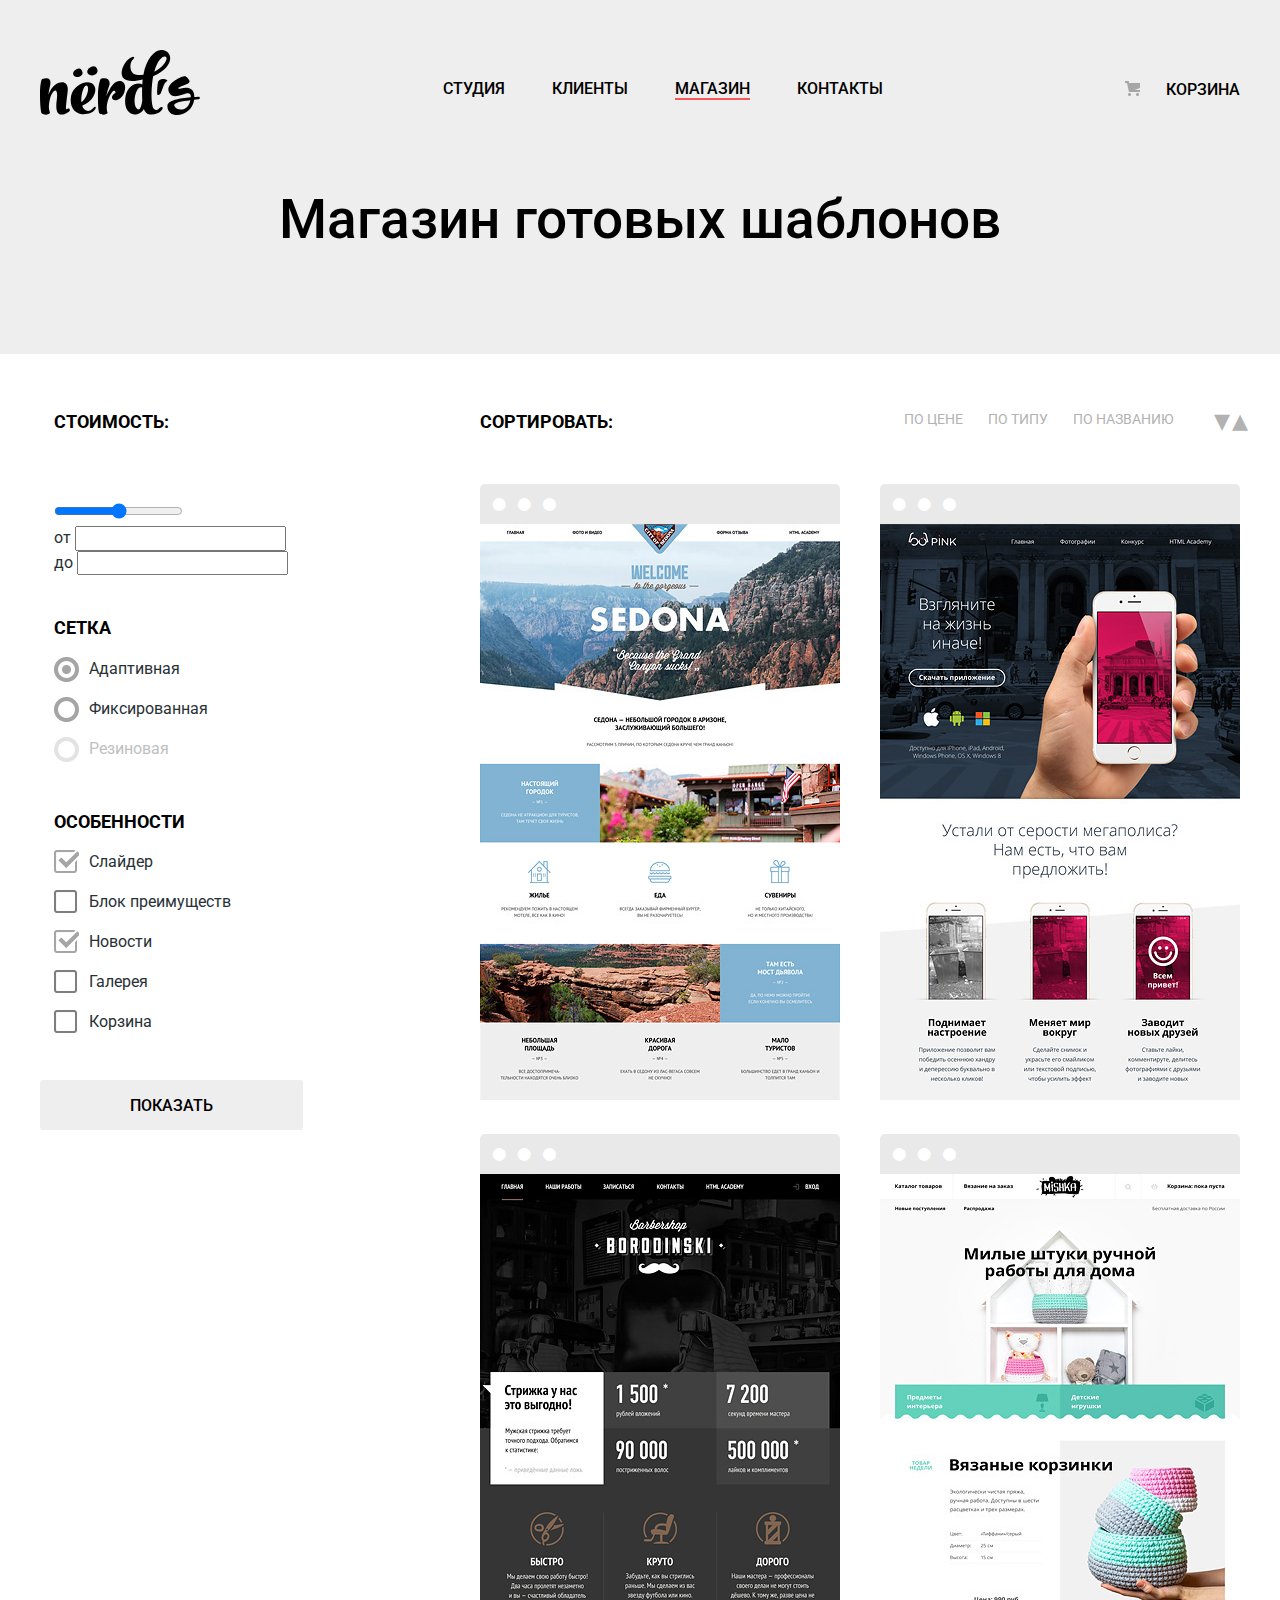
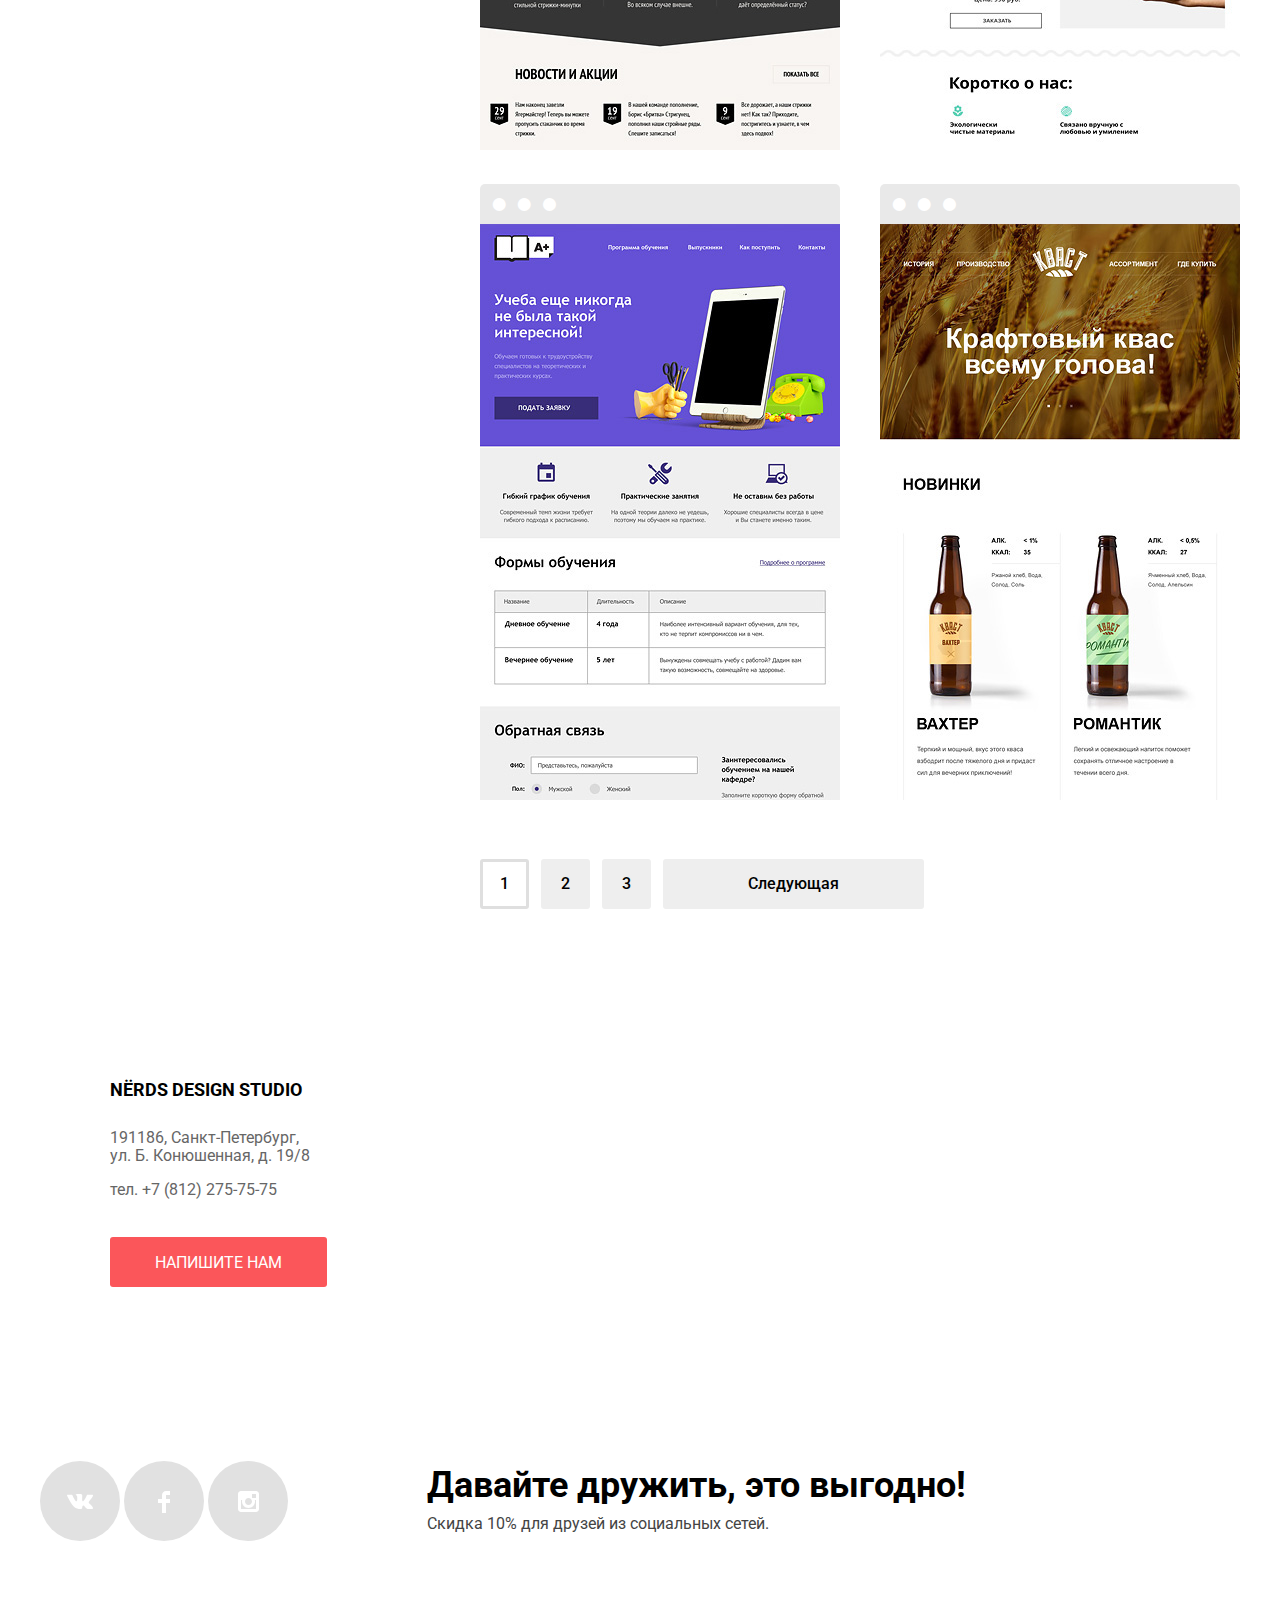
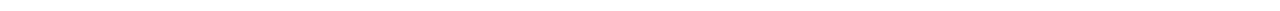
==== catalog.html @ e2d4fcf7 "Правки по заданию" ====
<!DOCTYPE html>
<html lang="ru">
<head>
	<meta charset="utf-8">
	<title>Наш магазин</title>
	<link href="https://fonts.googleapis.com/css?family=Roboto:400,500,700&amp;subset=cyrillic" rel="stylesheet">
	<link href="css/normalize.css" rel="stylesheet">
	<link href="css/style.css" rel="stylesheet">
</head>
<body class="inner">
	<header class="hdr-main">
		<div class="layout-positioner">
			<a class="hdr-logo" href="index.html">
				<img src="img/nerds-logo.svg" width="160" height="65" alt="Логотип студии Нёрдс">
			</a>
			<nav>
				<ul class="main-menu">
					<li><a href="#">Студия</a></li>
					<li><a href="#">Клиенты</a></li>
					<li class="main-menu-current"><a href="catalog.html">Магазин</a></li>
					<li><a href="#">Контакты</a></li>
				</ul>
			</nav>
			<a class="basket" href="#">Корзина</a>
		</div>
		<h1>Магазин готовых шаблонов</h1>
	</header>
	<main>
		<div class="layout-positioner">
			<div class="flex-container">
				<section class="filters">
					<h2 class="visually-hidden">Фильтр товаров</h2>
					<form class="filter" action="https://echo.htmlacademy.ru" method="post">
						<fieldset class="filter-slider">
							<legend>Стоимость:</legend>
							<div class="slider-range">
								<input type="range" min="0" max="15000" step="100" value="7500">
							</div>
							<div class="pull-left">
                            	<span class="input-slider"> от</span>
                            	<input class="slider-min" name="catalog-min" type="text" value="">
							</div>
							<div class="pull-right">
                            	<span class="input-slider"> до</span>
                            	<input class="slider-max" name="catalog-max" type="text" value="">
							</div>
						</fieldset>
						<fieldset class="filter-grid">
							<legend>Сетка</legend>
							<ul class="filter-option">
								<li>
									<input class="visually-hidden filter-radio" type="radio" name="grid" id="adaptive" value="adaptive" checked>
									<label for="adaptive">Адаптивная</label>
								</li>
								<li>
									<input class="visually-hidden filter-radio" type="radio" name="grid" id="fixed" value="fixed">
									<label for="fixed">Фиксированная</label>
								</li>
								<li>
									<input class="visually-hidden filter-radio" type="radio" name="grid" id="rubber" value="rubber" disabled>
									<label for="rubber">Резиновая</label>
								</li>
							</ul>
						</fieldset>
						<fieldset class="filter-feature">
							<legend>Особенности</legend>
							<ul class="filter-option">
								<li>
									<input class="visually-hidden filter-checkbox" type="checkbox" name="slider" id="slider" checked>
									<label for="slider">Слайдер</label>
								</li>
								<li>
									<input class="visually-hidden filter-checkbox" type="checkbox" name="advantages" id="advantages">
									<label for="advantages">Блок преимуществ</label>
								</li>
								<li>
									<input class="visually-hidden filter-checkbox" type="checkbox" name="news" id="news" checked>
									<label for="news">Новости</label>
								</li>
								<li>
									<input class="visually-hidden filter-checkbox" type="checkbox" name="gallery" id="gallery">
									<label for="gallery">Галерея</label>
								</li>
								<li>
									<input class="visually-hidden filter-checkbox" type="checkbox" name="basket" id="basket">
									<label for="basket">Корзина</label>
								</li>
							</ul>
						</fieldset>
						<button type="submit" class="filter-button button">Показать</button>
					</form>
				</section>
				<section class="catalog">
					<h2 class="visually-hidden">Готовые макеты</h2>
					<div class="sort">
						<p>Сортировать:</p>
						<ul>
							<li><a href="#">По цене</a></li>
							<li><a href="#">По типу</a></li>
							<li><a href="#">По названию</a></li>
							<li><a href="#">&#9662;</a></li>
							<li><a href="#">&#9652;</a></li>
						</ul>
					</div>
					<ul class="catalog-list">
						<li class="catalog-item">
							<span>&#9679; &#9679; &#9679;</span>
							<img src="img/img-sedona.jpg" width="360" height="575" alt="Миниатюра макета Седона">
							<div class="catalog-item-hidden">
								<a href="#"><h3>Sedona</h3></a>
								<p>Информационный сайт для туристов</p>
								<a class="button" href="#">9 900 руб.</a>
							</div>
						</li>
						<li class="catalog-item">
							<span>&#9679; &#9679; &#9679;</span>
							<img src="img/img-pink.jpg" width="360" height="575" alt="Миниатюра макета Pink APP">
							<div class="catalog-item-hidden">
								<a href="#"><h3>Pink APP</h3></a>
								<p>Продуктовый лендинг приложения для iOS и Android</p>
								<a class="button" href="#">9 900 руб.</a>
							</div>
						</li>
						<li class="catalog-item">
							<span>&#9679; &#9679; &#9679;</span>
							<img src="img/img-barbershop.jpg" width="360" height="575" alt="Миниатюра макета Барбершоп Бородинский">
							<div class="catalog-item-hidden">
								<a href="#"><h3>Барбершоп "Бородинский"</h3></a>
								<p>Сайт компании оказывающей услуги стилистов</p>
								<a class="button" href="#">9 900 руб.</a>
							</div>
						</li>
						<li class="catalog-item">
							<span>&#9679; &#9679; &#9679;</span>
							<img src="img/img-mishka.jpg" width="360" height="575" alt="Миниатюра макета Мишка">
							<div class="catalog-item-hidden">
								<a href="#"><h3>Mishka</h3></a>
								<p>Интернет магазин товаров для дома ручной работы</p>
								<a class="button" href="#">9 900 руб.</a>
							</div>
						</li>
						<li class="catalog-item">
							<span>&#9679; &#9679; &#9679;</span>
							<img src="img/img-aplus.jpg" width="360" height="575" alt="Миниатюра макета A Плюс">
							<div class="catalog-item-hidden">
								<a href="#"><h3>А +</h3></a>
								<p>Сайт интерактивных обучающих курсов</p>
								<a class="button" href="#">9 900 руб.</a>
							</div>
						</li>
						<li class="catalog-item">
							<span>&#9679; &#9679; &#9679;</span>
							<img src="img/img-kvast.jpg" width="360" height="575" alt="Миниатюра макета Кваст">
							<div class="catalog-item-hidden">
								<a href="#"><h3>Кваст</h3></a>
								<p>Сайт компании производящей напитки</p>
								<a class="button" href="#">9 900 руб.</a>
							</div>
						</li>
					</ul>
					<ul class="pagination-list">
						<li class="pagination-item pagination-item-current"><a>1</a></li>
						<li class="pagination-item"><a href="#">2</a></li>
						<li class="pagination-item"><a href="#">3</a></li>
						<li class="pagination-item"><a href="#">Следующая</a></li>
					</ul>
				</section>
			</div>
		</div>
		<section class="contacts">
			<h2 class="visually-hidden">Наши контактные данные</h2>
			<iframe src="https://yandex.ru/map-widget/v1/-/CBFunCEKpA" width="600" height="420" frameborder="0" allowfullscreen="true"></iframe>
			<div class="wrapper-contacts">
				<div class="windows-contacts">
					<h4>NЁRDS DESIGN STUDIO</h4>
					<p>191186, Санкт-Петербург,<br> 
					ул. Б. Конюшенная, д. 19/8
					</p>
					<p>тел. +7 (812) 275-75-75</p>
					<a class="button btn-large" href="#open-modal" title="Написать письмо">Напишите нам</a>
				</div>
			</div>
		</section>
		<section class="modal" id="open-modal">
			<div class="modal-message">
			<h2>Напишите нам</h2>
			<form class="message" action="https://echo.htmlacademy.ru" method="post">
				<p>
					<label for="name-field">Ваше имя:</label>
					<input type="text" name="name" id="name-field" placeholder="Имя Фамилия" onfocus="placeholder='';" onblur="placeholder='Имя Фамилия';">
				</p>
				<p>
					<label for="email-field">Ваш e-mail:</label>
					<input type="email" name="email" id="email-field" placeholder="email@example.com" onfocus="placeholder='';" onblur="placeholder='email@example.com';">
				</p>
				<p>
					<label for="message-field">Текст письма:</label>
					<textarea name="message" id="message-field" placeholder="В свободной форме" onfocus="placeholder='';" onblur="placeholder='В свободной форме';"></textarea>
				</p>
				<button type="submit" class="modal-button button">Отправить</button>
				<a href="#close" class="modal-close">&#10006;</a>
			</form>
			</div>
		</section>
	</main>
	<footer class="ftr-main">
		<div class="layout-positioner">
			<ul class="social-menu">
				<li>
					<a href="#" title="Мы В Контакте" target="_blank"><img src="img/vk-icon.svg" alt="В Контакте"></a>
				</li>
				<li>
					<a href="#" title="Мы в Фейсбуке" target="_blank"><img src="img/fb-icon.svg" alt="Фейсбук"></a>
				</li>
				<li>
					<a href="#" title="Мы в Инстаграм" target="_blank"><img src="img/insta-icon.svg" alt="Инстаграм"></a>
				</li>
			</ul>
			<div class="promo">
				<p><strong>Давайте дружить, это выгодно!</strong><br>
				Скидка 10% для друзей из социальных сетей.</p>
			</div>
		</div>
	</footer>
</body>
</html>
---- css/style.css ----
body {
    margin: 0;
    padding: 0;
    font: 400 16px/24px "Roboto", "Arial", sans-serif;
    color: #283136;
    background-color: #fff;
  }

  a {
    text-decoration: none;
  }

  ul {
    list-style: none;
    margin: 0;
    padding: 0;
  }

  img {
    max-width: 100%;
    height: auto;
  }

  .button {
    display: inline-block;
    font: inherit;
    text-align: center;
    color: #ffffff;
    font-weight: 400;
    font-size: 16px;
    line-height: 18px;
    vertical-align: middle;
    text-transform: uppercase;
    background-color: #fb565a;
    border: none;
    border-radius: 3px;
  }

  .button:hover,
  .button:focus {
    background-color: #e74246;
  }

  .button:active {
    color: rgba(255, 255, 255, 0.5);
    background-color: #d7373b;
    box-shadow: inset 0 3px #c13135;
  }

  .visually-hidden:not(:focus):not(:active),
  input[type="checkbox"].visually-hidden,
  input[type="radio"].visually-hidden {
    position: absolute;
    width: 1px;
    height: 1px;
    margin: -1px;
    border: 0;
    padding: 0;
    white-space: nowrap;
    clip-path: inset(100%);
    clip: rect(0 0 0 0);
    overflow: hidden;
  }

  .layout-positioner {
    width: 1200px;
    margin: 0 auto;
    padding: 0 20px;
  }

  header,
  .slider {
    background-color: #eee;
  }

  .hdr-main {
    padding-top: 50px;
  }

  .inner .hdr-main {
    padding-bottom: 70px;
  }

  .hdr-main .layout-positioner {
    display: flex;
    justify-content: space-between;
    align-items: center;
  }
  
  .hdr-main h1 {
    font-weight: 500;
    font-size: 55px;
    line-height: 55px;
    color: #000;
    text-align: center;
    margin-top: 70px;
  }

  .hdr-logo img:hover {
    opacity: 0.8;
  }

  .hdr-logo img:active {
    opacity: 0.3;
  }

  nav a,
  nav+a {
    display: block;
    margin-top: 7px;
    font-weight: 500;
    line-height: 18px;
    text-transform: uppercase;
    color: #000;
  }

  nav a:hover,
  nav a:focus,
  nav+a:hover,
  nav+a:focus {
    color: #fb565a;
  }

  nav a:active,
  nav+a:active {
    color: #ababab;
  }

  .main-menu {
    display: flex;
    justify-content: space-between;
    flex-wrap: wrap;
    width: 440px;
  }

  .main-menu-current {
    border-bottom: 2px solid #fb565a;
  }

  .basket {
    position: relative;
    width: 115px;
    text-align: right;
  }

  .basket::before {
    content: "";
    position: absolute;
    width: 15px;
    height: 15px;
    left: 0;
    background: url("../img/cart-icon.png") no-repeat;
  }

  .feature-slide {
    outline: 1px solid red; /* Временно */
  }

  .wrapper-slide {
    width: 520px;
    padding-top: 73px;
    padding-bottom: 82px;
  }

  .wrapper-slide p {
    margin-top: 29px;
    margin-bottom: 39px;
  }

  .wrapper-slide p:first-child {
    margin: 0;
    font-weight: 500;
    font-size: 55px;
    line-height: 55px;
  }

  .slide-first {
    background: url("../img/slide1.png") no-repeat right 30px bottom;
  }

  .slide-second {
    background: url("../img/slide2.png") no-repeat right bottom;
  }

  .slide-third {
    background: url("../img/slide3.png") no-repeat right bottom;
  }

  .btn-slide {
    padding: 17px 55px 15px 55px;
  }

  .advant-list {
    display: flex;
    padding-top: 80px;
    padding-bottom: 80px;
    border-bottom: 2px solid #eee;
  }

  .advant-item {
    width: 300px;
    margin-right: 100px;
    padding-top: 145px;
  }

  .advant-item:last-child {
    margin-right: 0;
  }
  
  .advant-item:first-child {
    background: url("../img/illustration-1.png") no-repeat;
    background-size: 100% 145px;
  }

  .advant-item:nth-child(2) {
    background: url("../img/illustration-2.png") no-repeat;
    background-size: 100% 145px;
  }

  .advant-item:last-child {
    background: url("../img/illustration-3.png") no-repeat;
    background-size: 100% 145px;
  }

  .advant-item h3 {
    margin-bottom: 13px;
    font-weight: 700;
    font-size: 24px;
    line-height: 30px;
    text-transform: uppercase;
  }

  .advant-item p {
    margin-top: 0;
    margin-bottom: 32px;
  }

  .advant-item .button {
    padding: 17px 40px 15px 40px;
  }

  .btn-green {
    background-color: #00ca74;
  }

  .btn-green:hover,
  .btn-green:focus {
    background-color: #00bc6c;
  }

  .btn-green:active {
    background-color: #00aa62;
    box-shadow: inset 0 3px #009958;
  }

  .btn-yellow {
    background-color: #efc84a;
  }

  .btn-yellow:hover,
  .btn-yellow:focus {
    background-color: #eab534;
  }

  .btn-yellow:active {
    background-color: #e5a722;
    box-shadow: inset 0 3px #ce961f;
  }

  .studio {
    padding-top: 40px;
    padding-bottom: 45px;
  }

  .studio .layout-positioner {
    display: flex;
    justify-content: space-between;
  }

  .wrapper-studio li {
    margin-bottom: 25px;
  }

  .wrapper-studio li::before {
    content: "― ";
    color: #fb565a;
    font-size: 27px;
  }

  .wrapper-studio:first-child {
    width: 660px;
  }

  .wrapper-studio:last-child {
    width: 360px;
    padding-top: 245px;
    background: url("../img/nerds-illustration.jpg") no-repeat;
  }

  .wrapper-studio p:first-child {
    font-weight: 700;
    font-size: 45px;
    line-height: 45px;
    margin-top: 35px;
    margin-bottom: 30px;
  }

  .wrapper-studio p:nth-child(2) {
    margin-bottom: 30px;
  }

  .wrapper-studio p:last-of-type {
    margin-bottom: 25px;
  }

  .studio-table caption {
    margin-bottom: 50px;
  }

  .studio-table caption,
  .wrapper-studio p:last-of-type {
    font-weight: 700;
    text-transform: uppercase;
  }

  .studio-table td {
    padding: 5px 20px 15px 0;
    text-align: left;
    line-height: 1.2;
  }

  .studio-table strong {
    font-weight: 700;
    font-size: 45px;
    line-height: 10.06px;
  }

  .studio-table sup {
    font-weight: 700;
    font-size: 30px;
    vertical-align: middle;
  }

  .partners-list {
    display: flex;
    justify-content: space-around;
    border-top: 2px solid #eee;
    padding-top: 45px;
    padding-bottom: 37px;
    border-bottom: 2px solid #eee;
  }

  .partner-item:first-child {
    margin-top: 17px;
  }

  .partner-item:nth-child(3) img{
    margin-top: 17px;
  }

  .partner-item:last-child {
    margin-top: 7px;
  }

  .contacts {
    padding-top: 80px;
  }

  .inner .contacts {
    padding-top: 60px;
  }

  .contacts iframe {
    width: 100%;
  }

  .wrapper-contacts {
    position: relative;
    width: 1160px;
    margin: 0 auto;
  }

  .windows-contacts {
    position: absolute;
    width: 320px;
    height: 310px;
    top: -370px;
    left: 0;
    padding: 25px 50px;
    box-sizing: border-box;
    background-color: #fff;
  }

  .windows-contacts h4 {
    color: #000;
    font-weight: 700;
    font-size: 18px;
    line-height: 30px;
  }

  .windows-contacts p {
    color: #666;
    font-size: 16px;
    line-height: 18px;
  }

  .windows-contacts p:nth-of-type(2) {
    margin-bottom: 38px;
  }

  .windows-contacts .button {
    padding: 17px 45px 15px 45px;
  } 

  .flex-container {
    display: flex;
    justify-content: space-between;
    padding-top: 53px;
  }

  .filters {
    min-width: 260px;
  }

  .filters fieldset {
    border: none;
    margin-bottom: 28px;
  }

  .filters ul {
    line-height: 40px;
  }

  .filters legend {
    color: #000;
    font-weight: 700;
    font-size: 18px;
    line-height: 30px;
    text-transform: uppercase;
  }

  .filter-slider legend {
    margin-bottom: 60px;
  }

  .filter-option li {
    padding-left: 35px;
  }

  .filter-option label {
    position: relative;
    display: block;
    cursor: pointer;
  }

  .filter-radio+label::before {
    content: "";
    position: absolute;
    width: 25px;
    height: 25px;
    left: -35px;
    top: 8px;
    background: url("../img/radio-off.png") no-repeat;
    opacity: 0.5;
  }

  .filter-radio:checked+label::before {
    content: "";
    position: absolute;
    width: 25px;
    height: 25px;
    left: -35px;
    top: 8px;
    background: url("../img/radio-on.png") no-repeat;
    opacity: 0.5;
  }

  .filter-checkbox+label::before {
    content: "";
    position: absolute;
    width: 25px;
    height: 25px;
    left: -35px;
    top: 8px;
    background: url("../img/checkbox-off.png") no-repeat;
    opacity: 0.5;
  }

  .filter-checkbox:checked+label::before {
    content: "";
    position: absolute;
    width: 25px;
    height: 25px;
    left: -35px;
    top: 8px;
    background: url("../img/checkbox-on.png") no-repeat;
    opacity: 0.5;
  }

  .filters input:hover+label::before,
  .filters input:focus+label::before {
    opacity: 1;
  }

  .filters input:disabled+label {
    color: #bec1c2;
  }

  .filters input:disabled+label::before {
    opacity: 0.15;
  }

  .filter-button {
    padding: 17px 90px 15px 90px;
    font-weight: 500;
    color: #000;
    background-color: #eee;
  }

  .filter-button:hover,
  .filter-button:focus {
    background-color: #dfdfdf;
    outline: none;
  }

  .filter-button:active {
    color: #959595;
    background-color: #d5d5d5;
    box-shadow: inset 0 3px #bfbfbf;
    outline: none;
  }

  .sort p {
    display: inline;
    color: #000;
    font-weight: 700;
    font-size: 18px;
    line-height: 30px;
    text-transform: uppercase;
  }

  .sort ul {
    float: right;
  }

  .sort li {
    display: inline-block;
    margin-left: 21px;
  }

  .sort li:last-of-type a,
  .sort li:nth-last-of-type(2) a {
    font-size: 32px;
    vertical-align: middle;
  }

  .sort li:last-of-type a {
    position: relative;
    right: -8px;
  }

  .sort li:last-of-type {
    margin-left: -10px;
  }

  .sort li:nth-last-of-type(2) {
    margin-left: 36px;
  }

  .sort a {
    color: #b2b2b2;
    font-size: 14px;
    line-height: 18px;
    text-transform: uppercase;
  }

  .sort a:hover,
  .sort a:focus {
    color: #666;
  }

  .sort a:active {
    color: #000;
  }

  .catalog {
    width: 760px;
  }

  .catalog-list {
    display: flex;
    flex-wrap: wrap;
    justify-content: space-between;
    margin-top: 47px;
  }

  .catalog-item {
    position: relative;
    width: 360px;
    height: 615px;
    margin-bottom: 35px;
    padding-top: 40px;
    box-sizing: border-box;
    background-color: #e9e9e9;
    border-top-left-radius: 5px;
    border-top-right-radius: 5px;
  }

  .catalog-item:hover {
    background-color: #4d4d4d;
  }

  .catalog-item:hover>.catalog-item-hidden {
    display: block;
  }

  .catalog-item span {
    position: absolute;
    top: 7px;
    left: 10px;
    color: #fff;
    font-size: 30px;
  }

  .catalog-item-hidden {
    position: absolute;
    display: none;
    width: 360px;
    padding-top: 10px;
    padding-bottom: 50px;
    bottom: 0;
    left: 0;
    background-color: #eee;
    text-align: center;
  }

  .catalog-item-hidden h3 {
    color: #000;
    font-size: 18px;
    line-height: 30px;
    text-transform: uppercase;
  }

  .catalog-item-hidden p {
    margin-bottom: 40px;
    color: #666;
    font-size: 16px;
    line-height: 18px;
  }

  .catalog-item-hidden .button {
    padding: 15px 60px;
  }

  .pagination-item {
    display: inline-block;
    vertical-align: top;
    margin-top: 25px;
  }

  .pagination-item a { 
    display: block;
    padding: 10px 17px;
    margin-right: 8px;
    box-sizing: border-box;
    font-weight: 500;
    color: #000;
    text-align: center;
    background-color: #eee;
    border: 3px solid transparent;
    border-radius: 3px;
  }
  
  .pagination-item:last-child a {
    padding: 10px 82px;
  }

  .pagination-item a:hover,
  .pagination-item a:focus {
    background-color: #dfdfdf;
  }
  
  .pagination-item a:active {
    color: #959595;
    background-color: #d5d5d5;
    border-top-color: #bfbfbf;
  }

  .pagination-item-current a {
    color: #000000;
    background-color: #fff;
    border: 3px solid #dfdfdf;
  }
  
  .pagination-item-current a:hover,
  .pagination-item-current a:focus,
  .pagination-item-current a:active {
    color: #000000;
    background-color: #ffffff;
  }

  .ftr-main {
    padding-top: 50px;
    padding-bottom: 55px;
  }

  .ftr-main .layout-positioner {
    display: flex;
    align-items: center;
  }

  .social-menu {
    width: 260px;
    margin-right: 127px;
  }

  .social-menu li {
    display: inline-block;
  }

  .social-menu a {
    display: inline-block;
    background-color: #e1e1e1;
    width: 80px;
    height: 80px;
    border-radius: 50%;
    text-align: center;
    line-height: 80px;
  }

  .social-menu img {
    vertical-align: middle;
  } 

  .social-menu a:hover,
  .social-menu a:focus {
    background-color: #e74246;
  }

  .social-menu a:active {
    background-color: #d7373b;
    box-shadow: inset 0 3px #c13135;
  }

  .social-menu a:active img {
    opacity: 0.5;
  }

  .promo {
    padding-top: 7px;
}

  .promo strong {
    color: #000;
    font-weight: 700;
    font-size: 36px;
  }

  .promo p {
    color: #444;
    line-height: 32px;
  }

  .modal {
    position: fixed;
    top: 0;
    right: 0;
    bottom: 0;
    left: 0;
    background: rgba(255,255,255,0.4);
    display: none;
  }

  .modal:target {
    display: block;
    pointer-events: auto;
  }

  .modal-message {
    position: relative;
    width: 960px;
    height: 590px;
    padding: 67px 100px;
    margin: 50vh auto;
    transform: translateY(-300px);
    box-sizing: border-box;
    background-color: #fff;
    box-shadow: 0 15px 50px -10px #000;
  }

  .modal-message h2 {
    margin-top: 0;
    font-weight: 500;
    font-size: 45px;
    line-height: 45px;
    color: #000;
  }

  .message p {
    display: inline-block;
  }

  .message p:first-child {
    margin-right: 36px;
  }

  .message input {
    width: 360px;
    padding: 11px;
    box-sizing: border-box;
  }

  .message textarea {
    width: 760px;
    height: 110px;
    margin-bottom: 25px;
    padding: 11px;
    box-sizing: border-box;
  }


  .modal input,
  .modal textarea {
    font: inherit;
    background-color: transparent;
    border: 2px solid #d7dcde;
  }

  .modal input:hover,
  .modal textarea:hover {
    border-color: #b4b9bb;
  }

  .modal input:focus,
  .modal textarea:focus {
    outline: none;
    border-color: #000;
  }

  .modal input:invalid,
  .modal textarea:invalid {
    border-color: #e74246;
    color: #e74246;
  }

  .modal label {
    display: block;
    font-weight: 700;
    line-height: 18px;
    margin-bottom: 10px;
  }

  .modal-close {
    position: absolute;
    top: 70px;
    right: 80px;
    cursor: pointer;
    font-size: 30px;
    color: #fecccd; 
    border: none;
    background: none;
    outline: none;
  }

  .modal-close:hover,
  .modal-close:focus {
    color: #fb565a;
  }

  .modal-close:active {
    color: #ffeeee;
  }

  .modal-button {
    padding: 17px 80px 15px 80px;
    cursor: pointer;
    outline: none;
  }
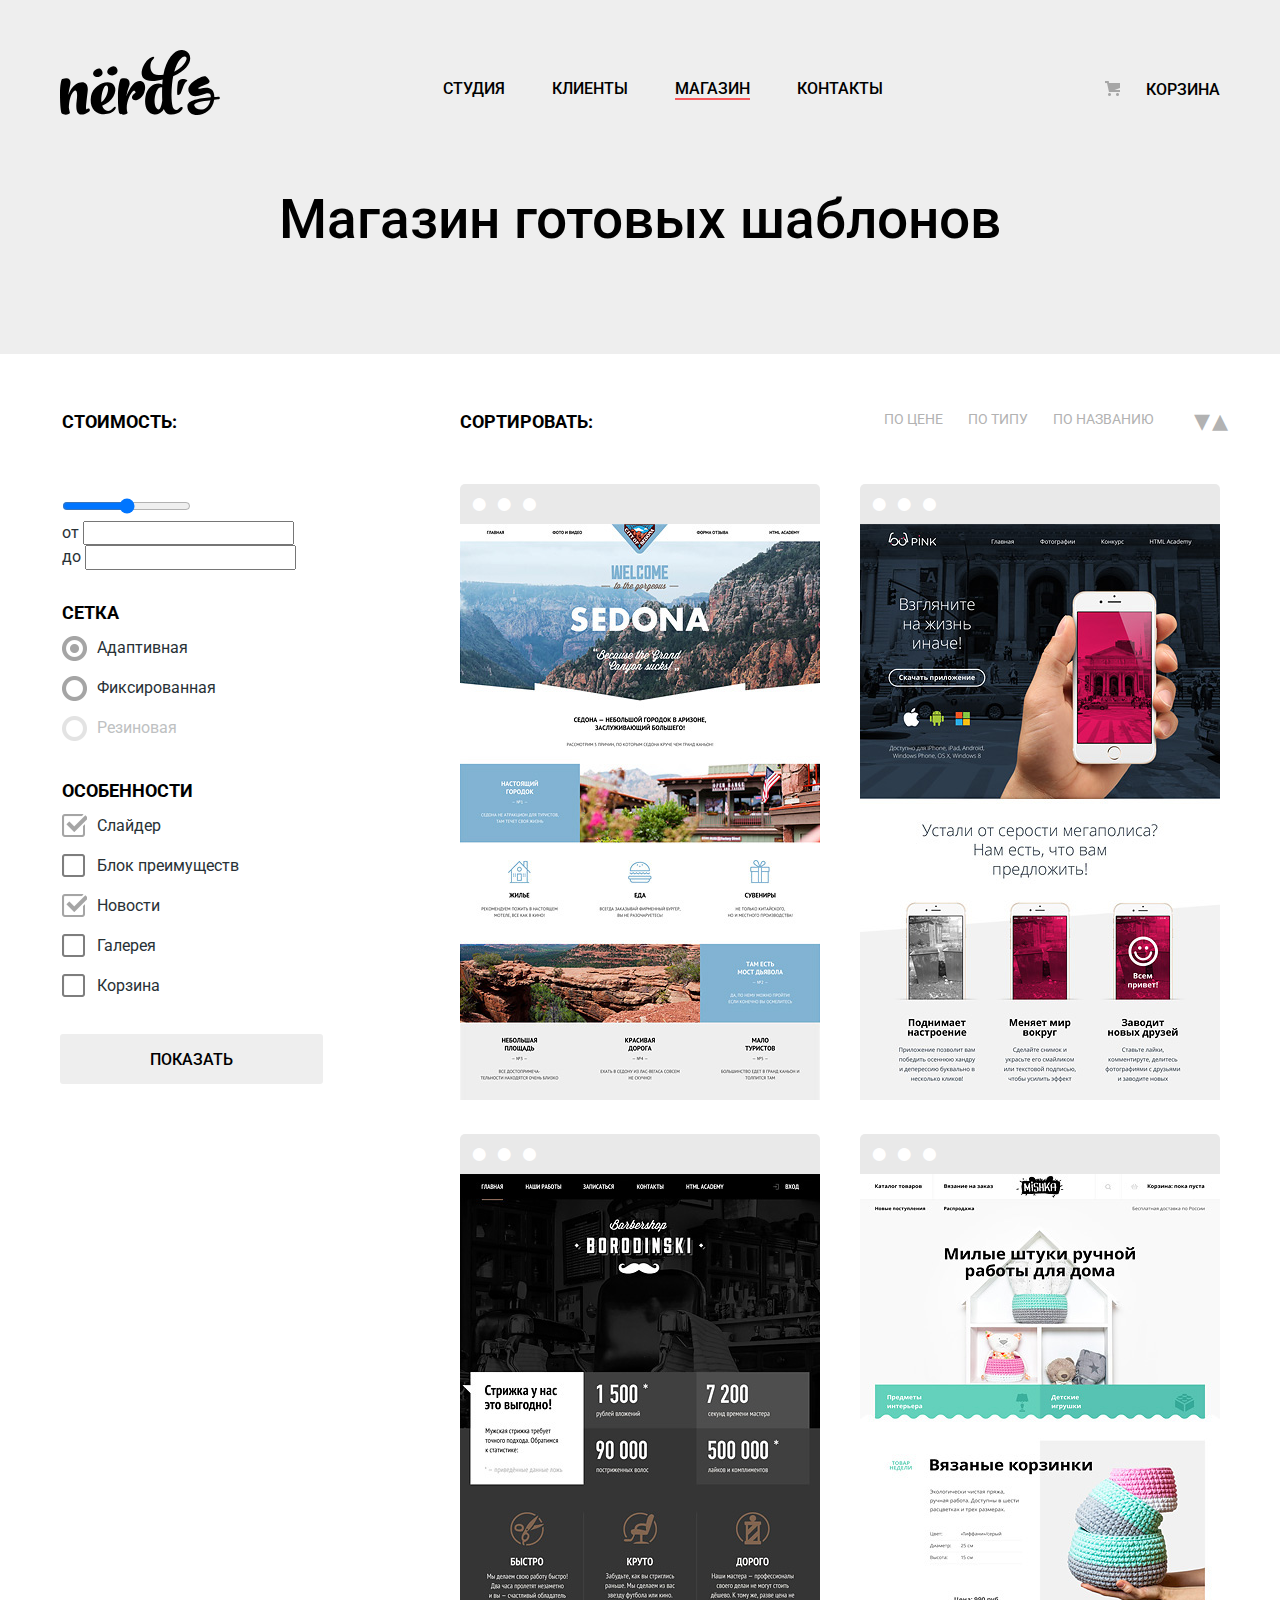
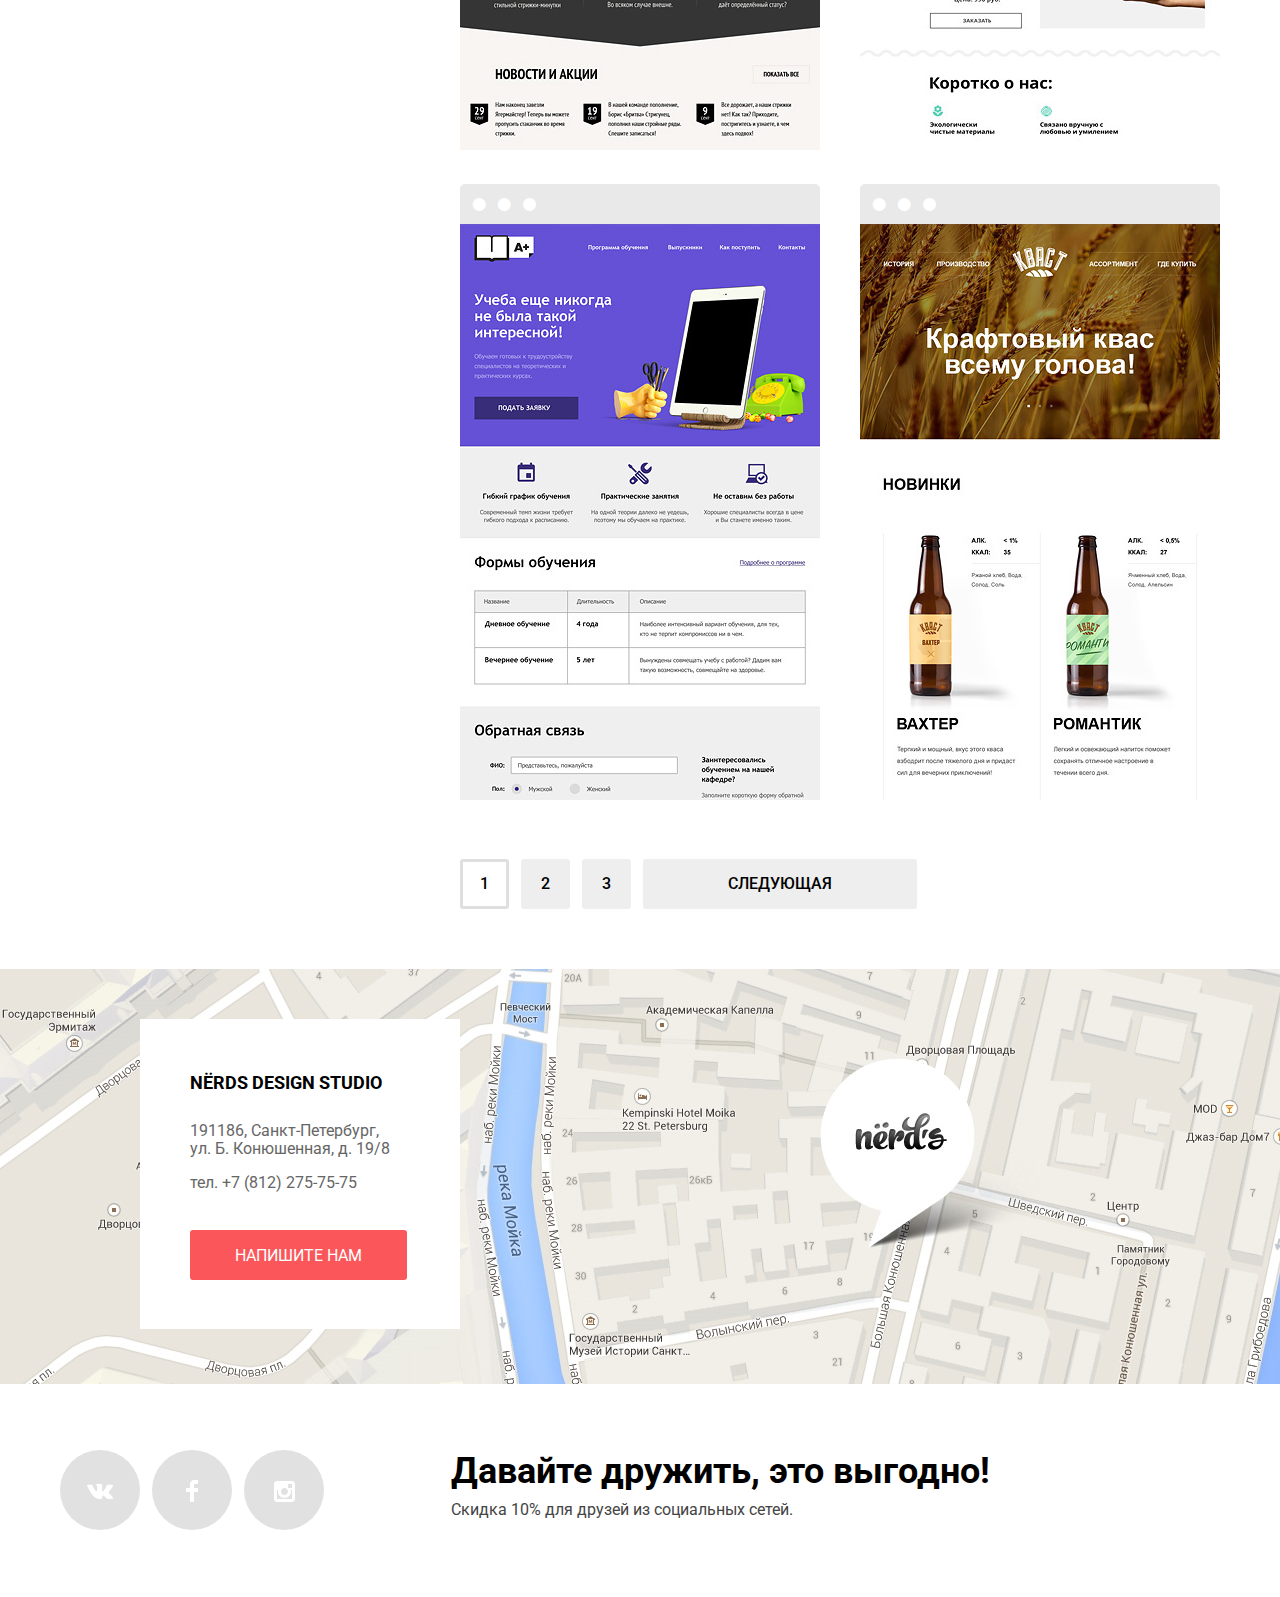
==== commit 8e2d7c71: "Слайдер. Карта." ====
--- a/catalog.html
+++ b/catalog.html
@@ -169,8 +169,8 @@
 		</div>
 		<section class="contacts">
 			<h2 class="visually-hidden">Наши контактные данные</h2>
-			<iframe src="https://yandex.ru/map-widget/v1/-/CBFunCEKpA" width="600" height="420" frameborder="0" allowfullscreen="true"></iframe>
 			<div class="wrapper-contacts">
+				<img src="img/map.jpg" width="100%" alt="Карта с месторасположением студии">
 				<div class="windows-contacts">
 					<h4>NЁRDS DESIGN STUDIO</h4>
 					<p>191186, Санкт-Петербург,<br> 
@@ -180,6 +180,7 @@
 					<a class="button btn-large" href="#open-modal" title="Написать письмо">Напишите нам</a>
 				</div>
 			</div>
+			<iframe src="https://yandex.ru/map-widget/v1/?um=constructor%3A1c86262f30f2a0dd16f19cb515d6ae26f671a3a46655e32dbae77481164a32fb&amp;source=constructor" width="100%" height="420" frameborder="0"></iframe>
 		</section>
 		<section class="modal" id="open-modal">
 			<div class="modal-message">
--- a/css/style.css
+++ b/css/style.css
@@ -63,7 +63,7 @@
   }
 
   .layout-positioner {
-    width: 1200px;
+    width: 1160px;
     margin: 0 auto;
     padding: 0 20px;
   }
@@ -97,7 +97,7 @@
   }
 
   .hdr-logo img:hover {
-    opacity: 0.8;
+    opacity: 0.6;
   }
 
   .hdr-logo img:active {
@@ -152,8 +152,63 @@
     background: url("../img/cart-icon.png") no-repeat;
   }
 
+  .slider .layout-positioner {
+    position: relative;
+    overflow: hidden;
+  }
+
+  .slider input[type="radio"] {
+    display: none;
+  }
+
+  .slider-controls {
+    position: absolute;
+    bottom: 90px;
+    left: 50%;
+    z-index: 1;
+  }
+
+  .slider-controls label {
+    display: inline-block;
+    margin: 0 3px;
+    width: 10px;
+    height: 10px;
+    border: 4px solid white;
+    border-radius: 50%;
+    background-color: #cccccc;
+    box-shadow: 0 0 2px rgba(0, 0, 0, 0.8);
+    cursor: pointer;
+    transition: background-color 0.2s;
+  }
+
+  #btn-1:checked ~ .slider-controls label[for="btn-1"],
+  #btn-2:checked ~ .slider-controls label[for="btn-2"],
+  #btn-3:checked ~ .slider-controls label[for="btn-3"] {
+    background-color: #666666;
+  }
+  
+  
+  #btn-1:checked ~ .slider-inner .features {
+    transform: translate(0);
+  }
+  
+  #btn-2:checked ~ .slider-inner .features {
+    transform: translate(-1200px);
+  }
+  
+  #btn-3:checked ~ .slider-inner .features {
+    transform: translate(-2400px);
+  }
+
+  .features {
+    width: 320%;
+    word-wrap: break-word;
+    transition: transform 0.8s ease;
+  }
+
   .feature-slide {
-    outline: 1px solid red; /* Временно */
+    width: 1190px;
+    float: left;
   }
 
   .wrapper-slide {
@@ -350,6 +405,18 @@
     border-bottom: 2px solid #eee;
   }
 
+  .partner-item {
+    opacity: 0.3;
+  }
+
+  .partner-item:hover {
+    opacity: 1;
+  }
+
+  .partner-item:active {
+    opacity: 0.1;
+  }
+
   .partner-item:first-child {
     margin-top: 17px;
   }
@@ -363,6 +430,7 @@
   }
 
   .contacts {
+    position: relative;
     padding-top: 80px;
   }
 
@@ -371,12 +439,21 @@
   }
 
   .contacts iframe {
+    position: absolute;
+    top: 75px;
+    left: 0;
     width: 100%;
+    z-index: 1;
+  }
+
+  .inner .contacts iframe {
+    top: 60px;
   }
 
   .wrapper-contacts {
     position: relative;
-    width: 1160px;
+    width: 1440px;
+    height: 420px;
     margin: 0 auto;
   }
 
@@ -384,11 +461,12 @@
     position: absolute;
     width: 320px;
     height: 310px;
-    top: -370px;
-    left: 0;
+    top: 50px;
+    left: 140px;
     padding: 25px 50px;
     box-sizing: border-box;
     background-color: #fff;
+    z-index: 2;
   }
 
   .windows-contacts h4 {
@@ -423,6 +501,7 @@
   }
 
   .filters fieldset {
+    padding: 0;
     border: none;
     margin-bottom: 28px;
   }
@@ -673,6 +752,7 @@
   
   .pagination-item:last-child a {
     padding: 10px 82px;
+    text-transform: uppercase;
   }
 
   .pagination-item a:hover,
@@ -710,7 +790,6 @@
   }
 
   .social-menu {
-    width: 260px;
     margin-right: 127px;
   }
 
@@ -720,12 +799,17 @@
 
   .social-menu a {
     display: inline-block;
-    background-color: #e1e1e1;
     width: 80px;
     height: 80px;
+    margin-right: 8px;
     border-radius: 50%;
     text-align: center;
     line-height: 80px;
+    background-color: #e1e1e1;
+  }
+
+  .social-menu li:last-child a {
+    margin-right: 0;
   }
 
   .social-menu img {
@@ -745,10 +829,6 @@
   .social-menu a:active img {
     opacity: 0.5;
   }
-
-  .promo {
-    padding-top: 7px;
-}
 
   .promo strong {
     color: #000;
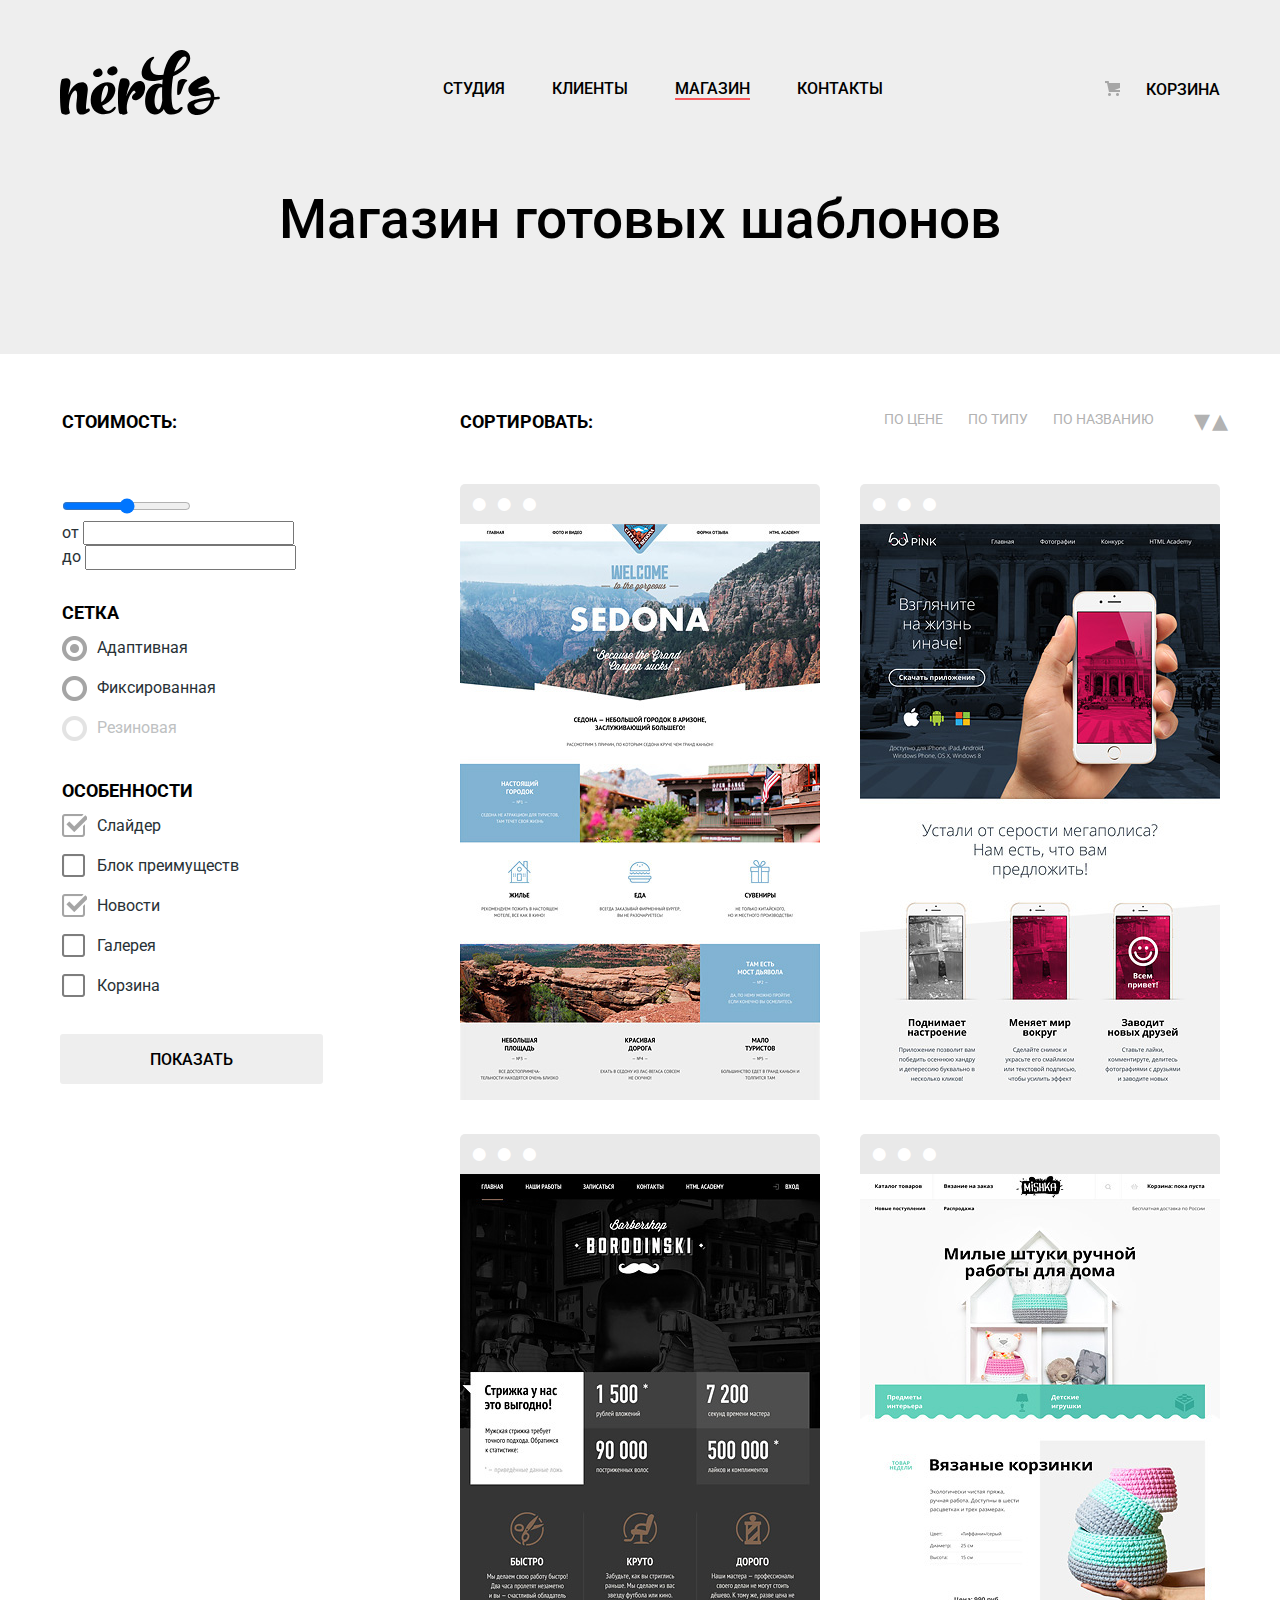
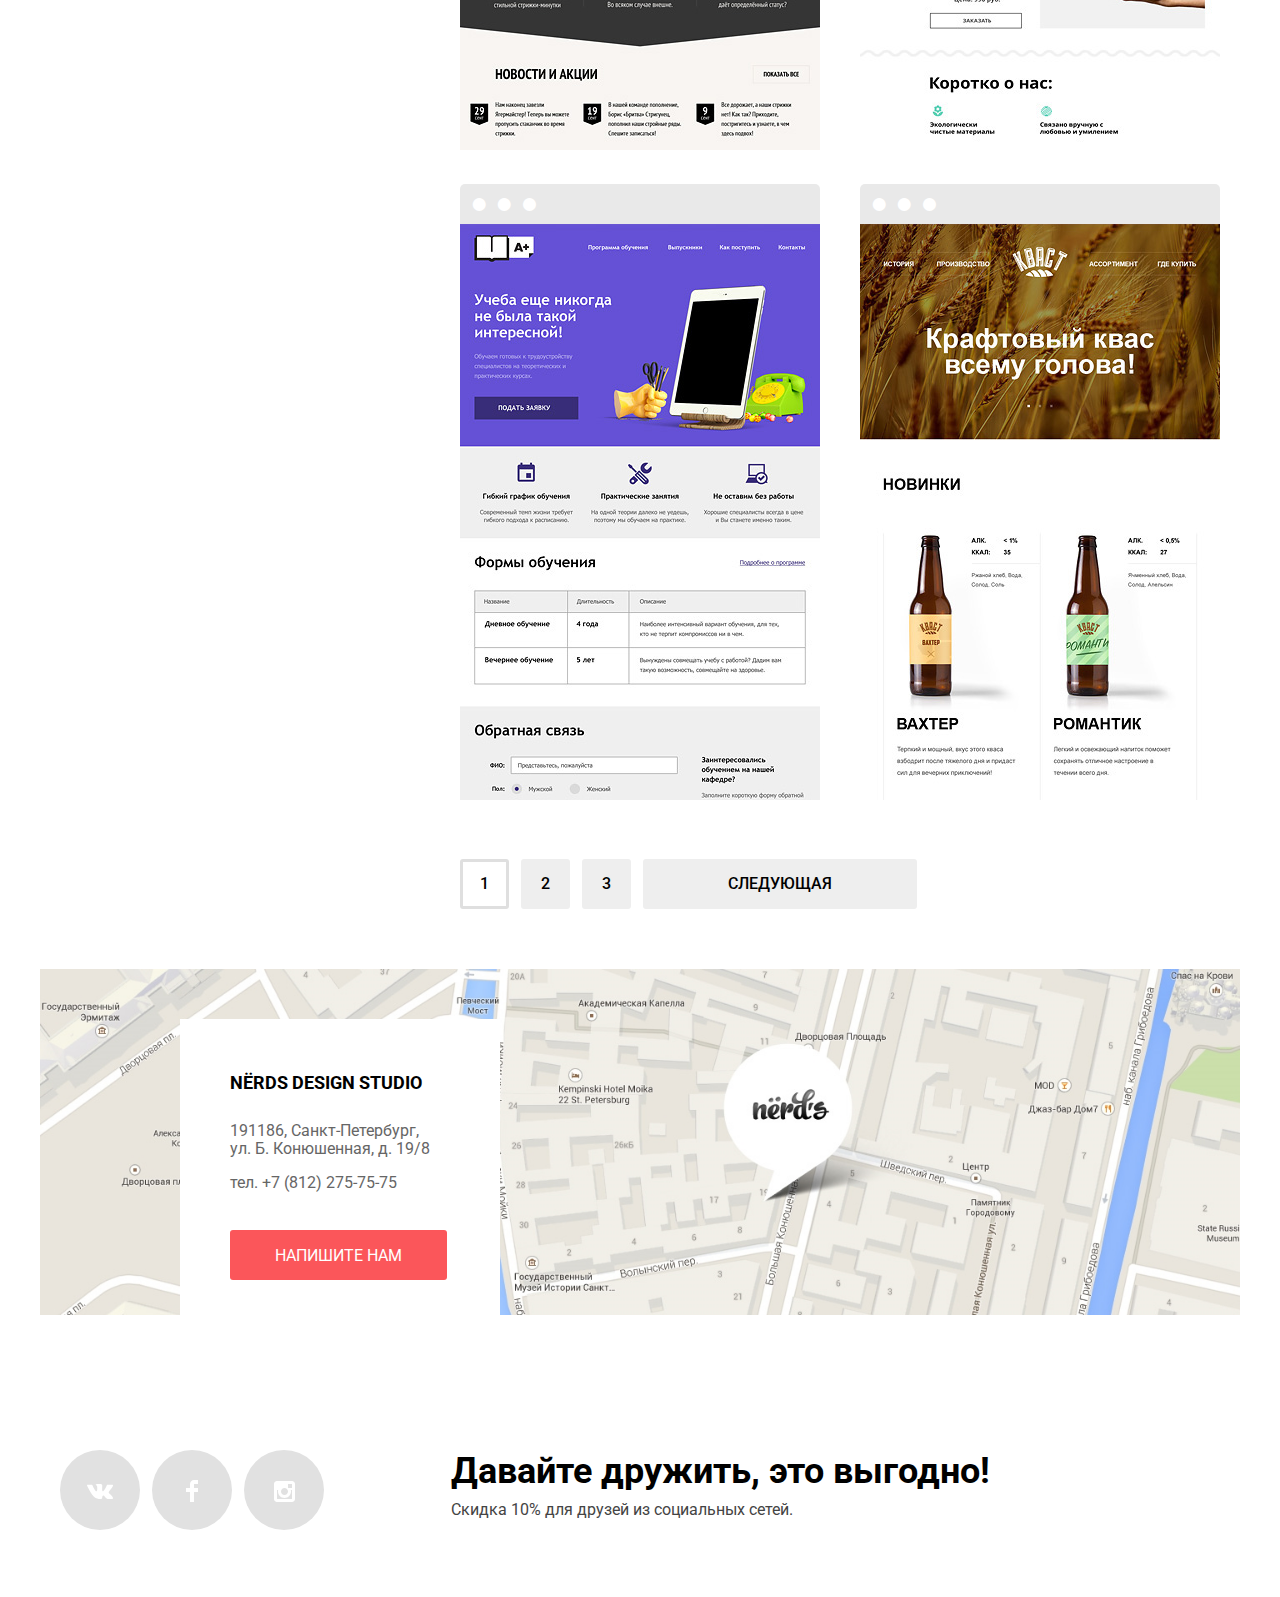
==== commit 16cf2724: "Правка карты." ====
--- a/catalog.html
+++ b/catalog.html
@@ -170,7 +170,7 @@
 		<section class="contacts">
 			<h2 class="visually-hidden">Наши контактные данные</h2>
 			<div class="wrapper-contacts">
-				<img src="img/map.jpg" width="100%" alt="Карта с месторасположением студии">
+				<img src="img/map.jpg" width="1200" height="420" alt="Карта с месторасположением студии">
 				<div class="windows-contacts">
 					<h4>NЁRDS DESIGN STUDIO</h4>
 					<p>191186, Санкт-Петербург,<br> 
@@ -180,7 +180,7 @@
 					<a class="button btn-large" href="#open-modal" title="Написать письмо">Напишите нам</a>
 				</div>
 			</div>
-			<iframe src="https://yandex.ru/map-widget/v1/?um=constructor%3A1c86262f30f2a0dd16f19cb515d6ae26f671a3a46655e32dbae77481164a32fb&amp;source=constructor" width="100%" height="420" frameborder="0"></iframe>
+			<iframe src="https://yandex.ru/map-widget/v1/?um=constructor%3A1c86262f30f2a0dd16f19cb515d6ae26f671a3a46655e32dbae77481164a32fb&amp;source=constructor"></iframe>
 		</section>
 		<section class="modal" id="open-modal">
 			<div class="modal-message">
--- a/css/style.css
+++ b/css/style.css
@@ -443,6 +443,8 @@
     top: 75px;
     left: 0;
     width: 100%;
+    height: 420px;
+    border: none;
     z-index: 1;
   }
 
@@ -452,7 +454,7 @@
 
   .wrapper-contacts {
     position: relative;
-    width: 1440px;
+    width: 1200px;
     height: 420px;
     margin: 0 auto;
   }
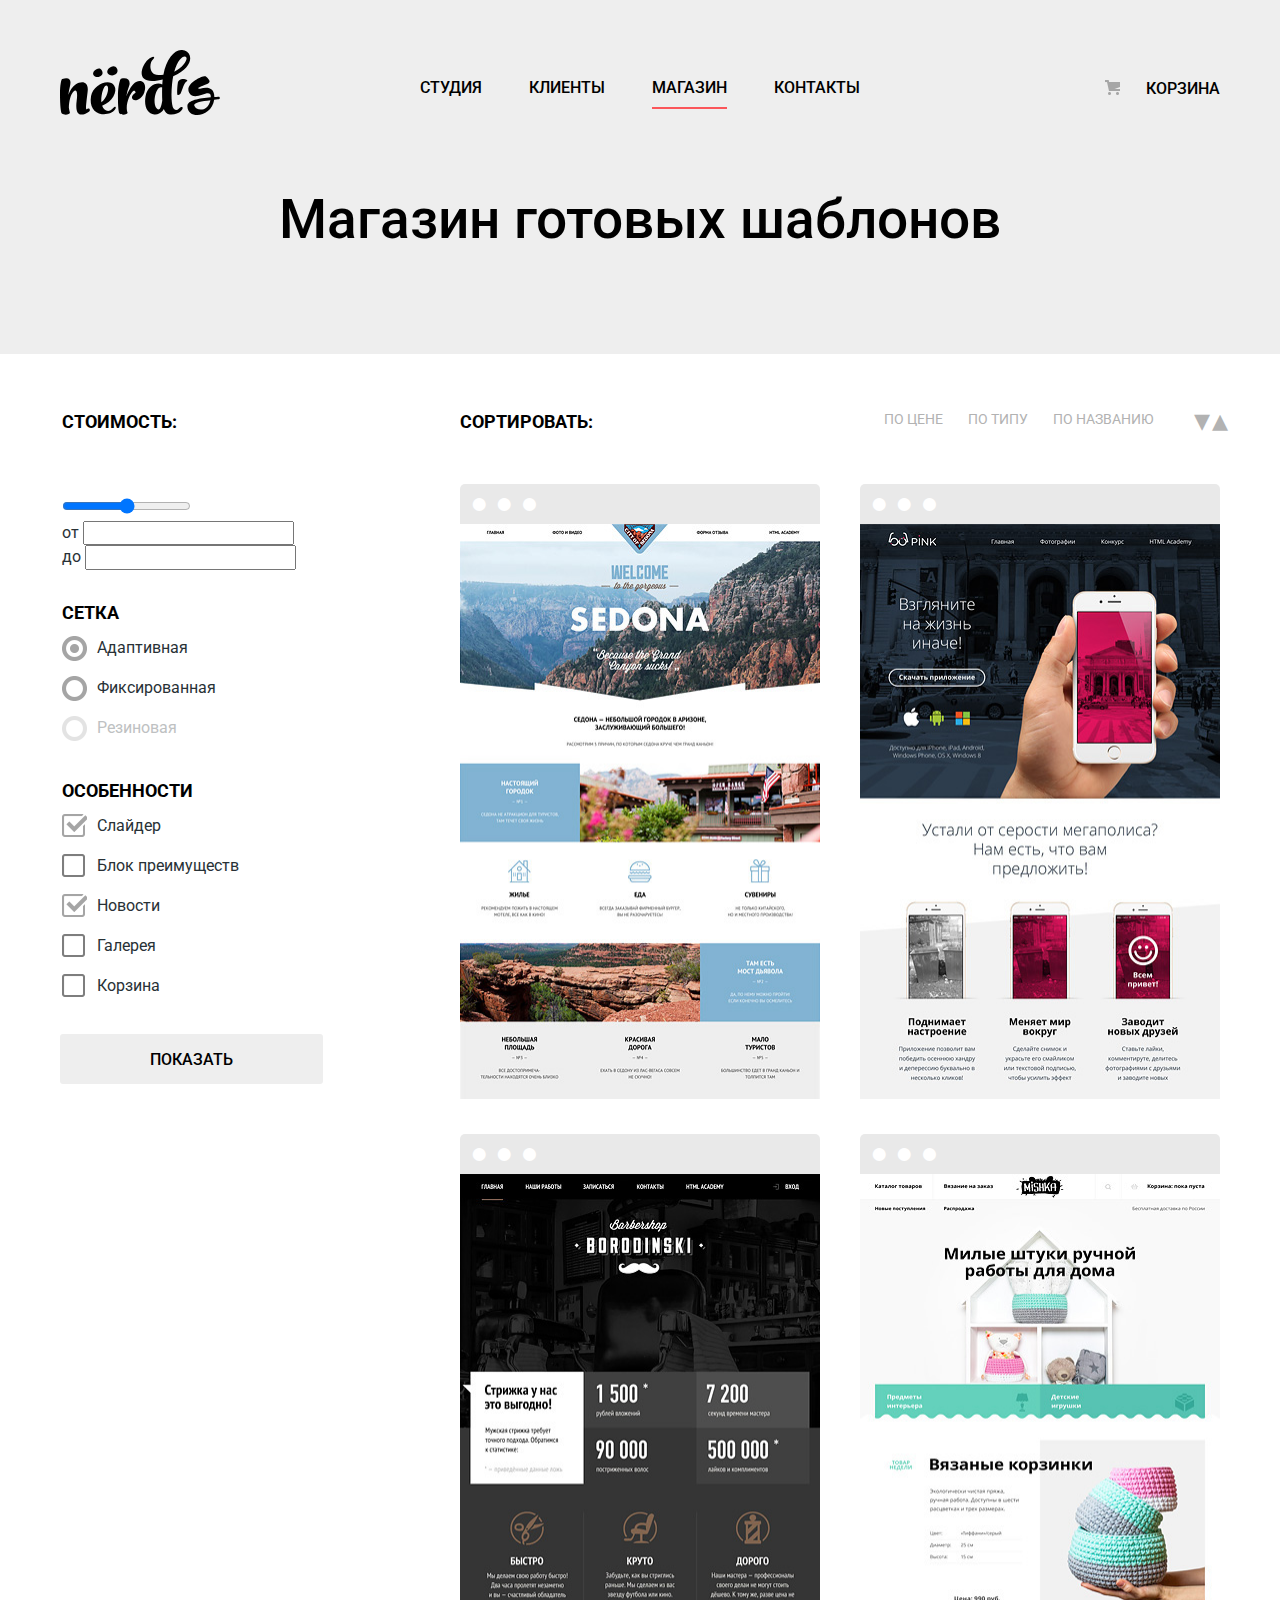
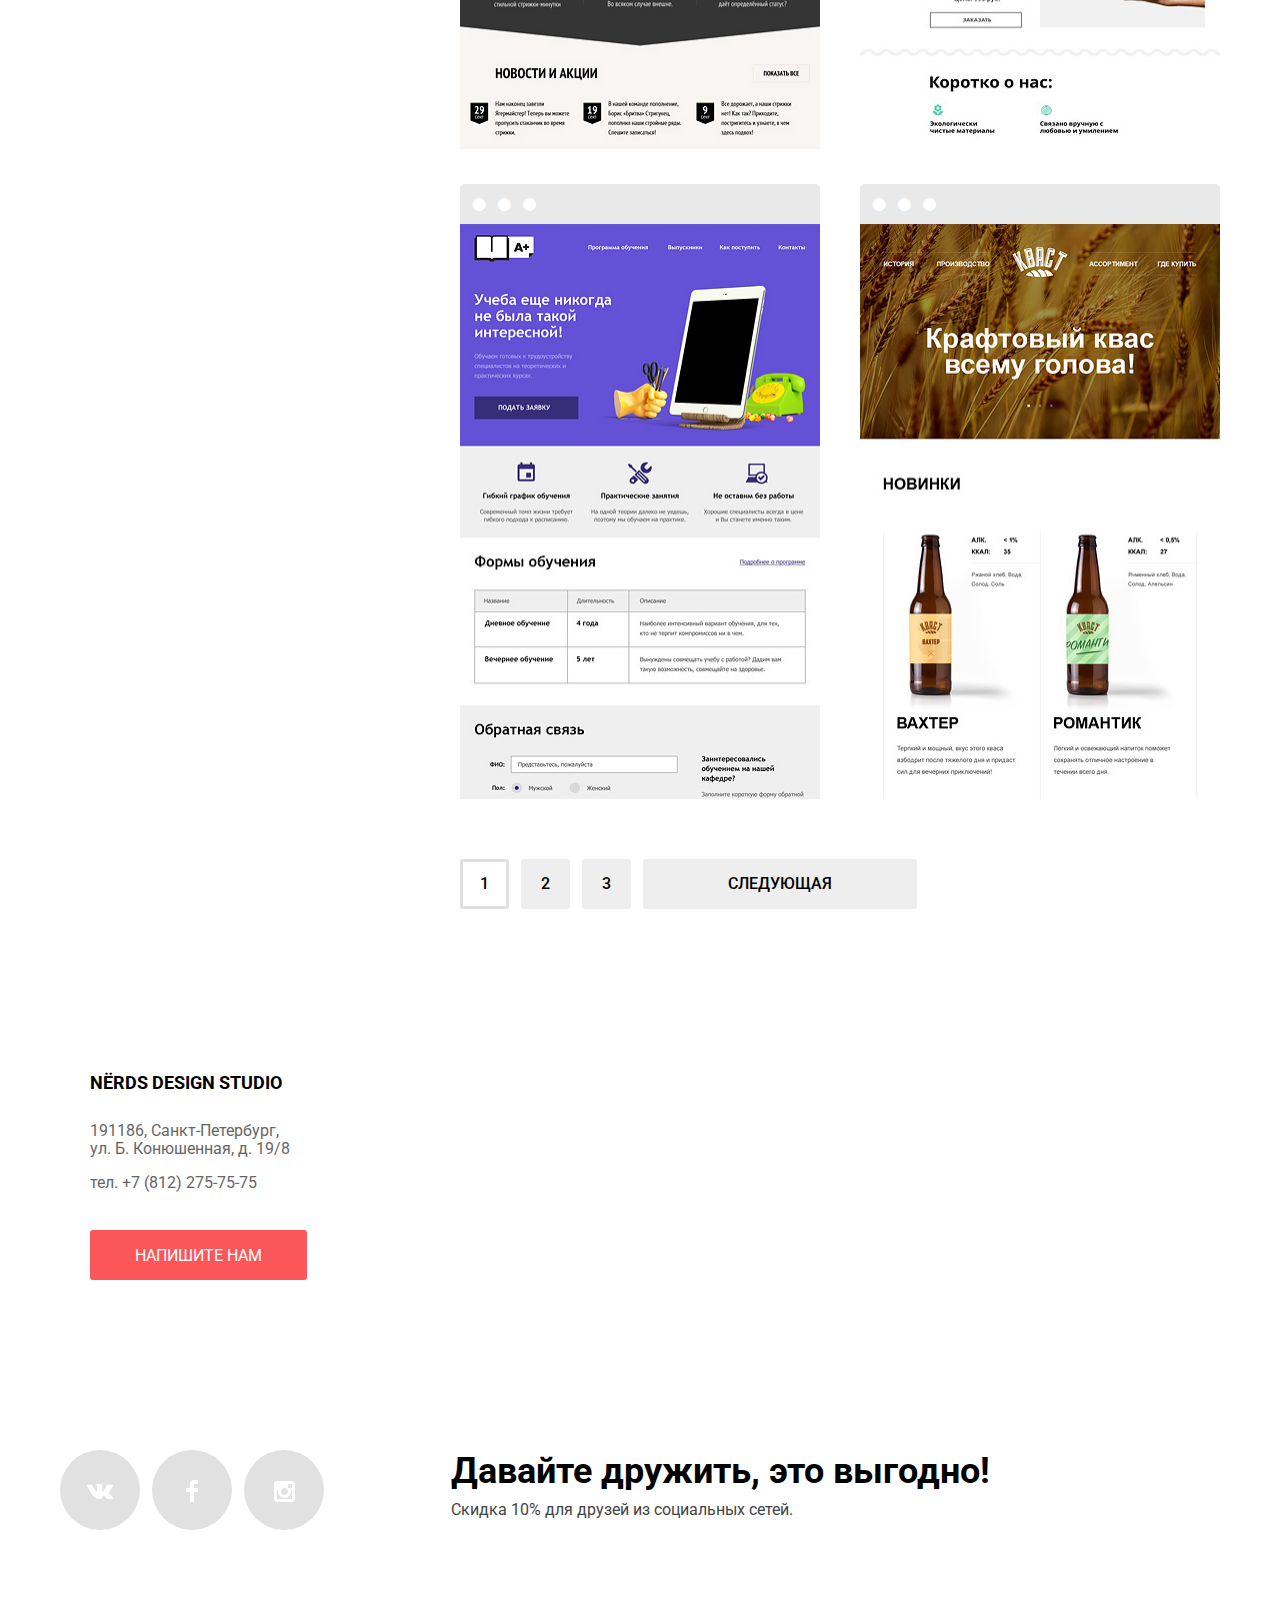
==== commit 27c4611e: "Исправления" ====
--- a/catalog.html
+++ b/catalog.html
@@ -27,7 +27,7 @@
 	</header>
 	<main>
 		<div class="layout-positioner">
-			<div class="flex-container">
+			<div class="catalog-container">
 				<section class="filters">
 					<h2 class="visually-hidden">Фильтр товаров</h2>
 					<form class="filter" action="https://echo.htmlacademy.ru" method="post">
@@ -108,7 +108,7 @@
 							<img src="img/img-sedona.jpg" width="360" height="575" alt="Миниатюра макета Седона">
 							<div class="catalog-item-hidden">
 								<a href="#"><h3>Sedona</h3></a>
-								<p>Информационный сайт для туристов</p>
+								<p>Информационный сайт<br> для туристов</p>
 								<a class="button" href="#">9 900 руб.</a>
 							</div>
 						</li>
@@ -117,7 +117,7 @@
 							<img src="img/img-pink.jpg" width="360" height="575" alt="Миниатюра макета Pink APP">
 							<div class="catalog-item-hidden">
 								<a href="#"><h3>Pink APP</h3></a>
-								<p>Продуктовый лендинг приложения для iOS и Android</p>
+								<p>Продуктовый лендинг<br>приложения для iOS и Android</p>
 								<a class="button" href="#">9 900 руб.</a>
 							</div>
 						</li>
@@ -125,8 +125,8 @@
 							<span>&#9679; &#9679; &#9679;</span>
 							<img src="img/img-barbershop.jpg" width="360" height="575" alt="Миниатюра макета Барбершоп Бородинский">
 							<div class="catalog-item-hidden">
-								<a href="#"><h3>Барбершоп "Бородинский"</h3></a>
-								<p>Сайт компании оказывающей услуги стилистов</p>
+								<a href="#"><h3>Barbershop</h3></a>
+								<p>Салон красоты.<br>Для мужчин, да.</p>
 								<a class="button" href="#">9 900 руб.</a>
 							</div>
 						</li>
@@ -135,7 +135,7 @@
 							<img src="img/img-mishka.jpg" width="360" height="575" alt="Миниатюра макета Мишка">
 							<div class="catalog-item-hidden">
 								<a href="#"><h3>Mishka</h3></a>
-								<p>Интернет магазин товаров для дома ручной работы</p>
+								<p>Интернет-магазин<br>вязанных игрушек</p>
 								<a class="button" href="#">9 900 руб.</a>
 							</div>
 						</li>
@@ -143,8 +143,8 @@
 							<span>&#9679; &#9679; &#9679;</span>
 							<img src="img/img-aplus.jpg" width="360" height="575" alt="Миниатюра макета A Плюс">
 							<div class="catalog-item-hidden">
-								<a href="#"><h3>А +</h3></a>
-								<p>Сайт интерактивных обучающих курсов</p>
+								<a href="#"><h3>А Plus</h3></a>
+								<p>Лендинг курсов<br>повышения квалификации</p>
 								<a class="button" href="#">9 900 руб.</a>
 							</div>
 						</li>
@@ -153,7 +153,7 @@
 							<img src="img/img-kvast.jpg" width="360" height="575" alt="Миниатюра макета Кваст">
 							<div class="catalog-item-hidden">
 								<a href="#"><h3>Кваст</h3></a>
-								<p>Сайт компании производящей напитки</p>
+								<p>Промо-сайт производителя<br>крафтового кваса</p>
 								<a class="button" href="#">9 900 руб.</a>
 							</div>
 						</li>
@@ -170,7 +170,6 @@
 		<section class="contacts">
 			<h2 class="visually-hidden">Наши контактные данные</h2>
 			<div class="wrapper-contacts">
-				<img src="img/map.jpg" width="1200" height="420" alt="Карта с месторасположением студии">
 				<div class="windows-contacts">
 					<h4>NЁRDS DESIGN STUDIO</h4>
 					<p>191186, Санкт-Петербург,<br> 
@@ -180,7 +179,7 @@
 					<a class="button btn-large" href="#open-modal" title="Написать письмо">Напишите нам</a>
 				</div>
 			</div>
-			<iframe src="https://yandex.ru/map-widget/v1/?um=constructor%3A1c86262f30f2a0dd16f19cb515d6ae26f671a3a46655e32dbae77481164a32fb&amp;source=constructor"></iframe>
+		<iframe src="https://yandex.ru/map-widget/v1/?um=constructor%3A1c86262f30f2a0dd16f19cb515d6ae26f671a3a46655e32dbae77481164a32fb&amp;source=constructor"></iframe>
 		</section>
 		<section class="modal" id="open-modal">
 			<div class="modal-message">
--- a/css/style.css
+++ b/css/style.css
@@ -4,21 +4,11 @@
     font: 400 16px/24px "Roboto", "Arial", sans-serif;
     color: #283136;
     background-color: #fff;
+    overflow-x: hidden;
   }
 
   a {
     text-decoration: none;
-  }
-
-  ul {
-    list-style: none;
-    margin: 0;
-    padding: 0;
-  }
-
-  img {
-    max-width: 100%;
-    height: auto;
   }
 
   .button {
@@ -44,7 +34,8 @@
   .button:active {
     color: rgba(255, 255, 255, 0.5);
     background-color: #d7373b;
-    box-shadow: inset 0 3px #c13135;
+    -webkit-box-shadow: inset 0 3px #c13135;
+            box-shadow: inset 0 3px #c13135;
   }
 
   .visually-hidden:not(:focus):not(:active),
@@ -57,7 +48,8 @@
     border: 0;
     padding: 0;
     white-space: nowrap;
-    clip-path: inset(100%);
+    -webkit-clip-path: inset(100%);
+            clip-path: inset(100%);
     clip: rect(0 0 0 0);
     overflow: hidden;
   }
@@ -82,9 +74,15 @@
   }
 
   .hdr-main .layout-positioner {
+    display: -webkit-box;
+    display: -ms-flexbox;
     display: flex;
-    justify-content: space-between;
-    align-items: center;
+    -webkit-box-pack: justify;
+        -ms-flex-pack: justify;
+            justify-content: space-between;
+    -webkit-box-align: center;
+        -ms-flex-align: center;
+            align-items: center;
   }
   
   .hdr-main h1 {
@@ -107,7 +105,8 @@
   nav a,
   nav+a {
     display: block;
-    margin-top: 7px;
+    margin-top: 15px;
+    padding-bottom: 10px;
     font-weight: 500;
     line-height: 18px;
     text-transform: uppercase;
@@ -127,10 +126,20 @@
   }
 
   .main-menu {
+    position: relative;
+    left: -23px;
+    display: -webkit-box;
+    display: -ms-flexbox;
     display: flex;
-    justify-content: space-between;
-    flex-wrap: wrap;
+    -webkit-box-pack: justify;
+        -ms-flex-pack: justify;
+            justify-content: space-between;
+    -ms-flex-wrap: wrap;
+        flex-wrap: wrap;
     width: 440px;
+    list-style: none;
+    margin: 0;
+    padding: 0;
   }
 
   .main-menu-current {
@@ -176,8 +185,10 @@
     border: 4px solid white;
     border-radius: 50%;
     background-color: #cccccc;
-    box-shadow: 0 0 2px rgba(0, 0, 0, 0.8);
+    -webkit-box-shadow: 0 0 2px rgba(0, 0, 0, 0.8);
+            box-shadow: 0 0 2px rgba(0, 0, 0, 0.8);
     cursor: pointer;
+    -webkit-transition: background-color 0.2s;
     transition: background-color 0.2s;
   }
 
@@ -189,25 +200,31 @@
   
   
   #btn-1:checked ~ .slider-inner .features {
-    transform: translate(0);
+    -webkit-transform: translate(0);
+            transform: translate(0);
   }
   
   #btn-2:checked ~ .slider-inner .features {
-    transform: translate(-1200px);
+    -webkit-transform: translate(-1200px);
+            transform: translate(-1200px);
   }
   
   #btn-3:checked ~ .slider-inner .features {
-    transform: translate(-2400px);
+    -webkit-transform: translate(-2400px);
+            transform: translate(-2400px);
   }
 
   .features {
     width: 320%;
     word-wrap: break-word;
+    -webkit-transition: -webkit-transform 0.8s ease;
+    transition: -webkit-transform 0.8s ease;
     transition: transform 0.8s ease;
+    transition: transform 0.8s ease, -webkit-transform 0.8s ease;
   }
 
   .feature-slide {
-    width: 1190px;
+    width: 1180px;
     float: left;
   }
 
@@ -218,12 +235,13 @@
   }
 
   .wrapper-slide p {
-    margin-top: 29px;
+    margin-top: 26px;
     margin-bottom: 39px;
   }
 
   .wrapper-slide p:first-child {
     margin: 0;
+    color: #000;
     font-weight: 500;
     font-size: 55px;
     line-height: 55px;
@@ -246,7 +264,11 @@
   }
 
   .advant-list {
+    display: -webkit-box;
+    display: -ms-flexbox;
     display: flex;
+    list-style: none;
+    margin: 0;
     padding-top: 80px;
     padding-bottom: 80px;
     border-bottom: 2px solid #eee;
@@ -278,7 +300,8 @@
   }
 
   .advant-item h3 {
-    margin-bottom: 13px;
+    margin-bottom: 15px;
+    color: #000;
     font-weight: 700;
     font-size: 24px;
     line-height: 30px;
@@ -305,7 +328,8 @@
 
   .btn-green:active {
     background-color: #00aa62;
-    box-shadow: inset 0 3px #009958;
+    -webkit-box-shadow: inset 0 3px #009958;
+            box-shadow: inset 0 3px #009958;
   }
 
   .btn-yellow {
@@ -319,7 +343,8 @@
 
   .btn-yellow:active {
     background-color: #e5a722;
-    box-shadow: inset 0 3px #ce961f;
+    -webkit-box-shadow: inset 0 3px #ce961f;
+            box-shadow: inset 0 3px #ce961f;
   }
 
   .studio {
@@ -328,18 +353,35 @@
   }
 
   .studio .layout-positioner {
+    display: -webkit-box;
+    display: -ms-flexbox;
     display: flex;
-    justify-content: space-between;
+    -webkit-box-pack: justify;
+        -ms-flex-pack: justify;
+            justify-content: space-between;
+  }
+
+  .wrapper-studio ul {
+    list-style: none;
+    margin: 0;
+    padding: 0;
   }
 
   .wrapper-studio li {
+    position: relative;
     margin-bottom: 25px;
+    padding-left: 37px;
   }
 
   .wrapper-studio li::before {
-    content: "― ";
-    color: #fb565a;
-    font-size: 27px;
+    content: "";
+    display: block;
+    position: absolute;
+    top: 10px;
+    left: 0;
+    width: 25px;
+    height: 2px;
+    background-color: #fb565a;
   }
 
   .wrapper-studio:first-child {
@@ -353,55 +395,66 @@
   }
 
   .wrapper-studio p:first-child {
+    color: #000;
     font-weight: 700;
     font-size: 45px;
     line-height: 45px;
     margin-top: 35px;
-    margin-bottom: 30px;
+    margin-bottom: 33px;
   }
 
   .wrapper-studio p:nth-child(2) {
-    margin-bottom: 30px;
+    margin-bottom: 38px;
   }
 
   .wrapper-studio p:last-of-type {
     margin-bottom: 25px;
   }
 
+  table {
+  }
+
   .studio-table caption {
     margin-bottom: 50px;
   }
 
   .studio-table caption,
   .wrapper-studio p:last-of-type {
+    color: #000;
     font-weight: 700;
     text-transform: uppercase;
   }
 
   .studio-table td {
-    padding: 5px 20px 15px 0;
+    padding: 5px 10px 15px 0;
     text-align: left;
     line-height: 1.2;
   }
 
   .studio-table strong {
+    color: #000;
     font-weight: 700;
     font-size: 45px;
     line-height: 10.06px;
   }
 
   .studio-table sup {
+    color: #000;
     font-weight: 700;
     font-size: 30px;
     vertical-align: middle;
   }
 
   .partners-list {
+    display: -webkit-box;
+    display: -ms-flexbox;
     display: flex;
-    justify-content: space-around;
+    -ms-flex-pack: distribute;
+        justify-content: space-between;
+    list-style: none;
+    margin: 0;
+    padding: 45px 30px 37px 30px;
     border-top: 2px solid #eee;
-    padding-top: 45px;
-    padding-bottom: 37px;
     border-bottom: 2px solid #eee;
   }
 
@@ -464,11 +517,12 @@
     width: 320px;
     height: 310px;
     top: 50px;
-    left: 140px;
+    left: 0;
     padding: 25px 50px;
-    box-sizing: border-box;
+    -webkit-box-sizing: border-box;
+            box-sizing: border-box;
     background-color: #fff;
-    z-index: 2;
+    z-index: 3500;
   }
 
   .windows-contacts h4 {
@@ -492,9 +546,13 @@
     padding: 17px 45px 15px 45px;
   } 
 
-  .flex-container {
+  .catalog-container {
+    display: -webkit-box;
+    display: -ms-flexbox;
     display: flex;
-    justify-content: space-between;
+    -webkit-box-pack: justify;
+        -ms-flex-pack: justify;
+            justify-content: space-between;
     padding-top: 53px;
   }
 
@@ -522,6 +580,12 @@
 
   .filter-slider legend {
     margin-bottom: 60px;
+  }
+
+  .filter-option {
+    list-style: none;
+    margin: 0;
+    padding: 0;
   }
 
   .filter-option li {
@@ -607,12 +671,26 @@
   .filter-button:active {
     color: #959595;
     background-color: #d5d5d5;
-    box-shadow: inset 0 3px #bfbfbf;
+    -webkit-box-shadow: inset 0 3px #bfbfbf;
+            box-shadow: inset 0 3px #bfbfbf;
     outline: none;
+  }
+
+  .sort {
+    display: -webkit-box;
+    display: -ms-flexbox;
+    display: flex;
+    -webkit-box-pack: justify;
+        -ms-flex-pack: justify;
+            justify-content: space-between;
+    -webkit-box-align: center;
+        -ms-flex-align: center;
+            align-items: flex-start;
   }
 
   .sort p {
     display: inline;
+    margin: 0;
     color: #000;
     font-weight: 700;
     font-size: 18px;
@@ -621,7 +699,9 @@
   }
 
   .sort ul {
-    float: right;
+    list-style: none;
+    margin: 0;
+    padding: 0;
   }
 
   .sort li {
@@ -669,9 +749,17 @@
   }
 
   .catalog-list {
+    display: -webkit-box;
+    display: -ms-flexbox;
     display: flex;
-    flex-wrap: wrap;
-    justify-content: space-between;
+    -ms-flex-wrap: wrap;
+        flex-wrap: wrap;
+    -webkit-box-pack: justify;
+        -ms-flex-pack: justify;
+            justify-content: space-between;
+    list-style: none;
+    margin: 0;
+    padding: 0;
     margin-top: 47px;
   }
 
@@ -681,7 +769,8 @@
     height: 615px;
     margin-bottom: 35px;
     padding-top: 40px;
-    box-sizing: border-box;
+    -webkit-box-sizing: border-box;
+            box-sizing: border-box;
     background-color: #e9e9e9;
     border-top-left-radius: 5px;
     border-top-right-radius: 5px;
@@ -689,6 +778,8 @@
 
   .catalog-item:hover {
     background-color: #4d4d4d;
+    -webkit-box-shadow: 0 5px 20px -5px rgba(0, 0, 0, 0.685);
+            box-shadow: 0 5px 20px -5px rgba(0, 0, 0, 0.685);
   }
 
   .catalog-item:hover>.catalog-item-hidden {
@@ -706,9 +797,13 @@
   .catalog-item-hidden {
     position: absolute;
     display: none;
-    width: 360px;
-    padding-top: 10px;
-    padding-bottom: 50px;
+    width: 100%;
+    max-height: 230px; 
+    overflow-y: auto; 
+    -webkit-box-sizing: border-box; 
+            box-sizing: border-box;
+    padding-top: 7px;
+    padding-bottom: 40px;
     bottom: 0;
     left: 0;
     background-color: #eee;
@@ -723,7 +818,7 @@
   }
 
   .catalog-item-hidden p {
-    margin-bottom: 40px;
+    margin-bottom: 30px;
     color: #666;
     font-size: 16px;
     line-height: 18px;
@@ -733,17 +828,24 @@
     padding: 15px 60px;
   }
 
+  .pagination-list {
+    list-style: none;
+    margin: 0;
+    padding: 0;
+    margin-top: 25px;
+  }
+
   .pagination-item {
     display: inline-block;
     vertical-align: top;
-    margin-top: 25px;
+    margin-right: 8px;
   }
 
   .pagination-item a { 
     display: block;
     padding: 10px 17px;
-    margin-right: 8px;
-    box-sizing: border-box;
+    -webkit-box-sizing: border-box;
+            box-sizing: border-box;
     font-weight: 500;
     color: #000;
     text-align: center;
@@ -787,11 +889,18 @@
   }
 
   .ftr-main .layout-positioner {
+    display: -webkit-box;
+    display: -ms-flexbox;
     display: flex;
-    align-items: center;
+    -webkit-box-align: center;
+        -ms-flex-align: center;
+            align-items: center;
   }
 
   .social-menu {
+    list-style: none;
+    margin: 0;
+    padding: 0;
     margin-right: 127px;
   }
 
@@ -825,7 +934,8 @@
 
   .social-menu a:active {
     background-color: #d7373b;
-    box-shadow: inset 0 3px #c13135;
+    -webkit-box-shadow: inset 0 3px #c13135;
+            box-shadow: inset 0 3px #c13135;
   }
 
   .social-menu a:active img {
@@ -851,6 +961,7 @@
     left: 0;
     background: rgba(255,255,255,0.4);
     display: none;
+    z-index: 5000;
   }
 
   .modal:target {
@@ -864,10 +975,13 @@
     height: 590px;
     padding: 67px 100px;
     margin: 50vh auto;
-    transform: translateY(-300px);
-    box-sizing: border-box;
+    -webkit-transform: translateY(-300px);
+            transform: translateY(-300px);
+    -webkit-box-sizing: border-box;
+            box-sizing: border-box;
     background-color: #fff;
-    box-shadow: 0 15px 50px -10px #000;
+    -webkit-box-shadow: 0 15px 50px -10px #000;
+            box-shadow: 0 15px 50px -10px #000;
   }
 
   .modal-message h2 {
@@ -889,7 +1003,8 @@
   .message input {
     width: 360px;
     padding: 11px;
-    box-sizing: border-box;
+    -webkit-box-sizing: border-box;
+            box-sizing: border-box;
   }
 
   .message textarea {
@@ -897,7 +1012,8 @@
     height: 110px;
     margin-bottom: 25px;
     padding: 11px;
-    box-sizing: border-box;
+    -webkit-box-sizing: border-box;
+            box-sizing: border-box;
   }
 
 
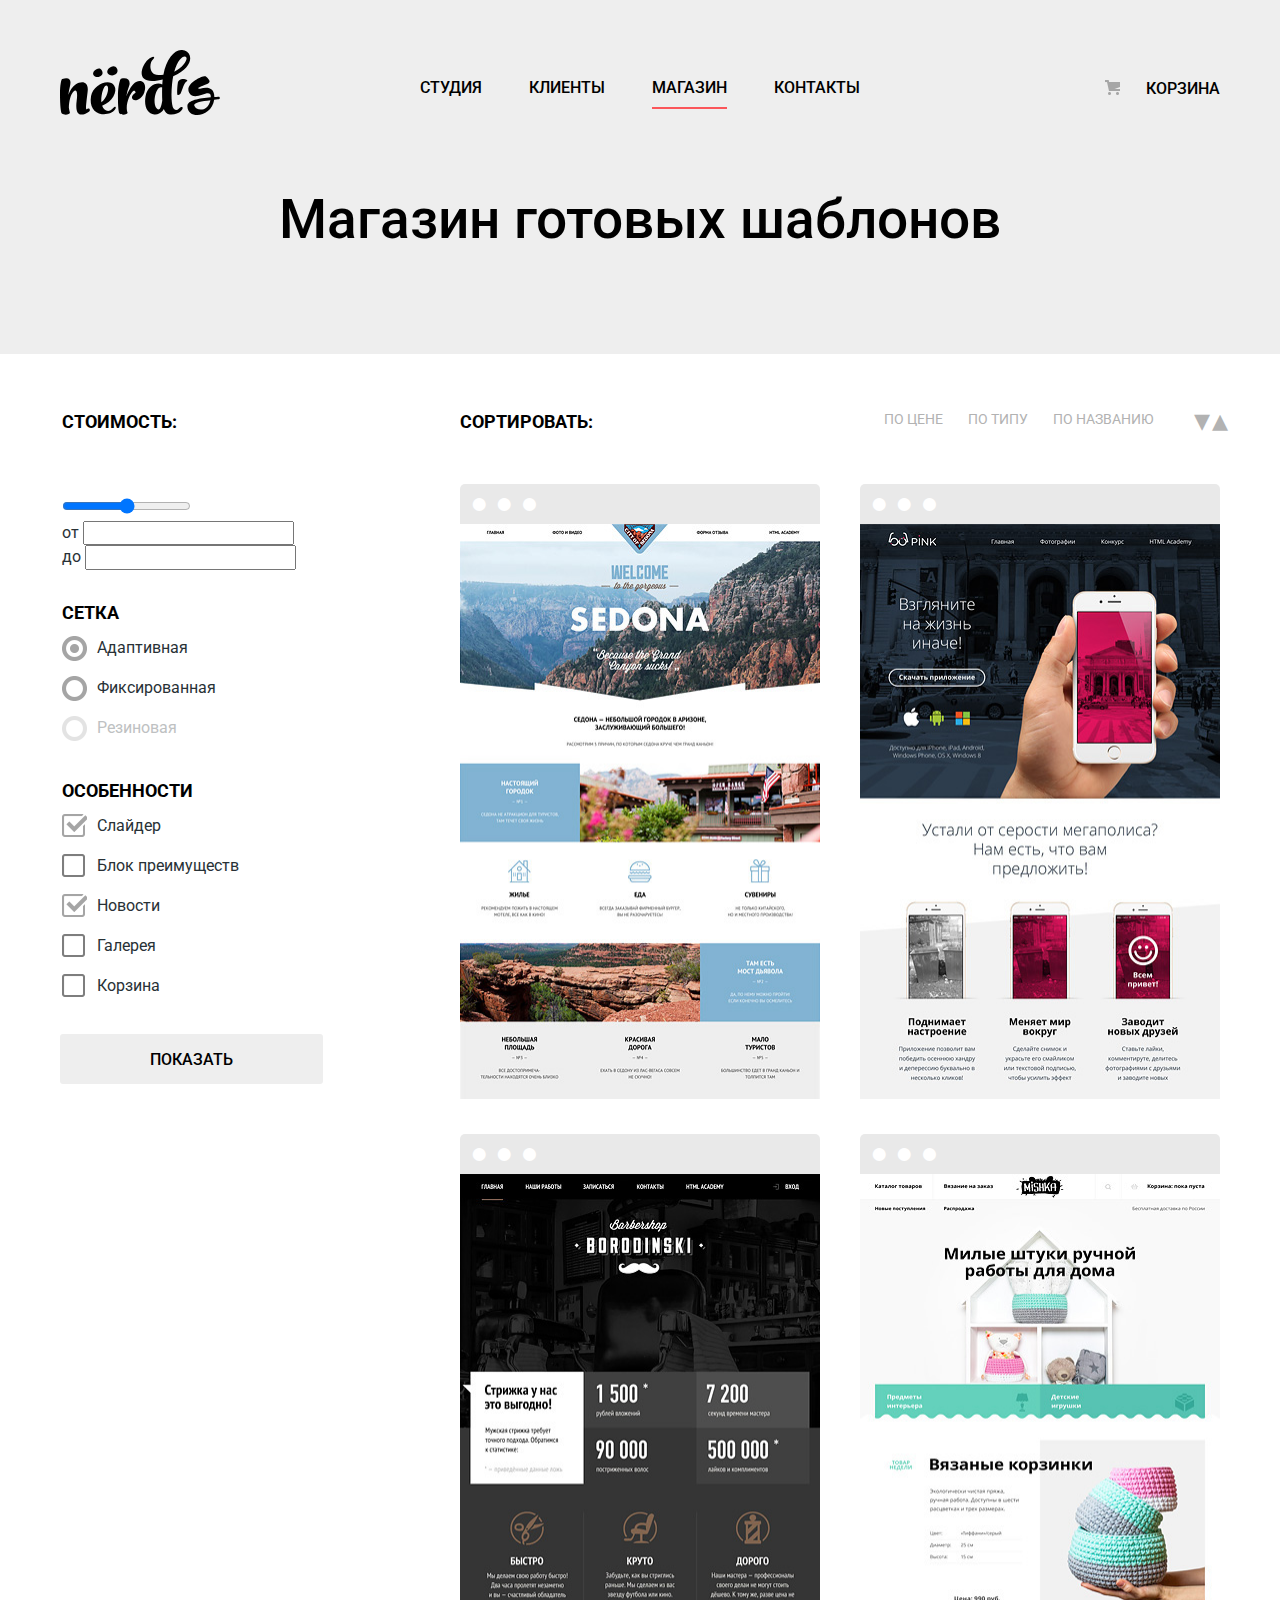
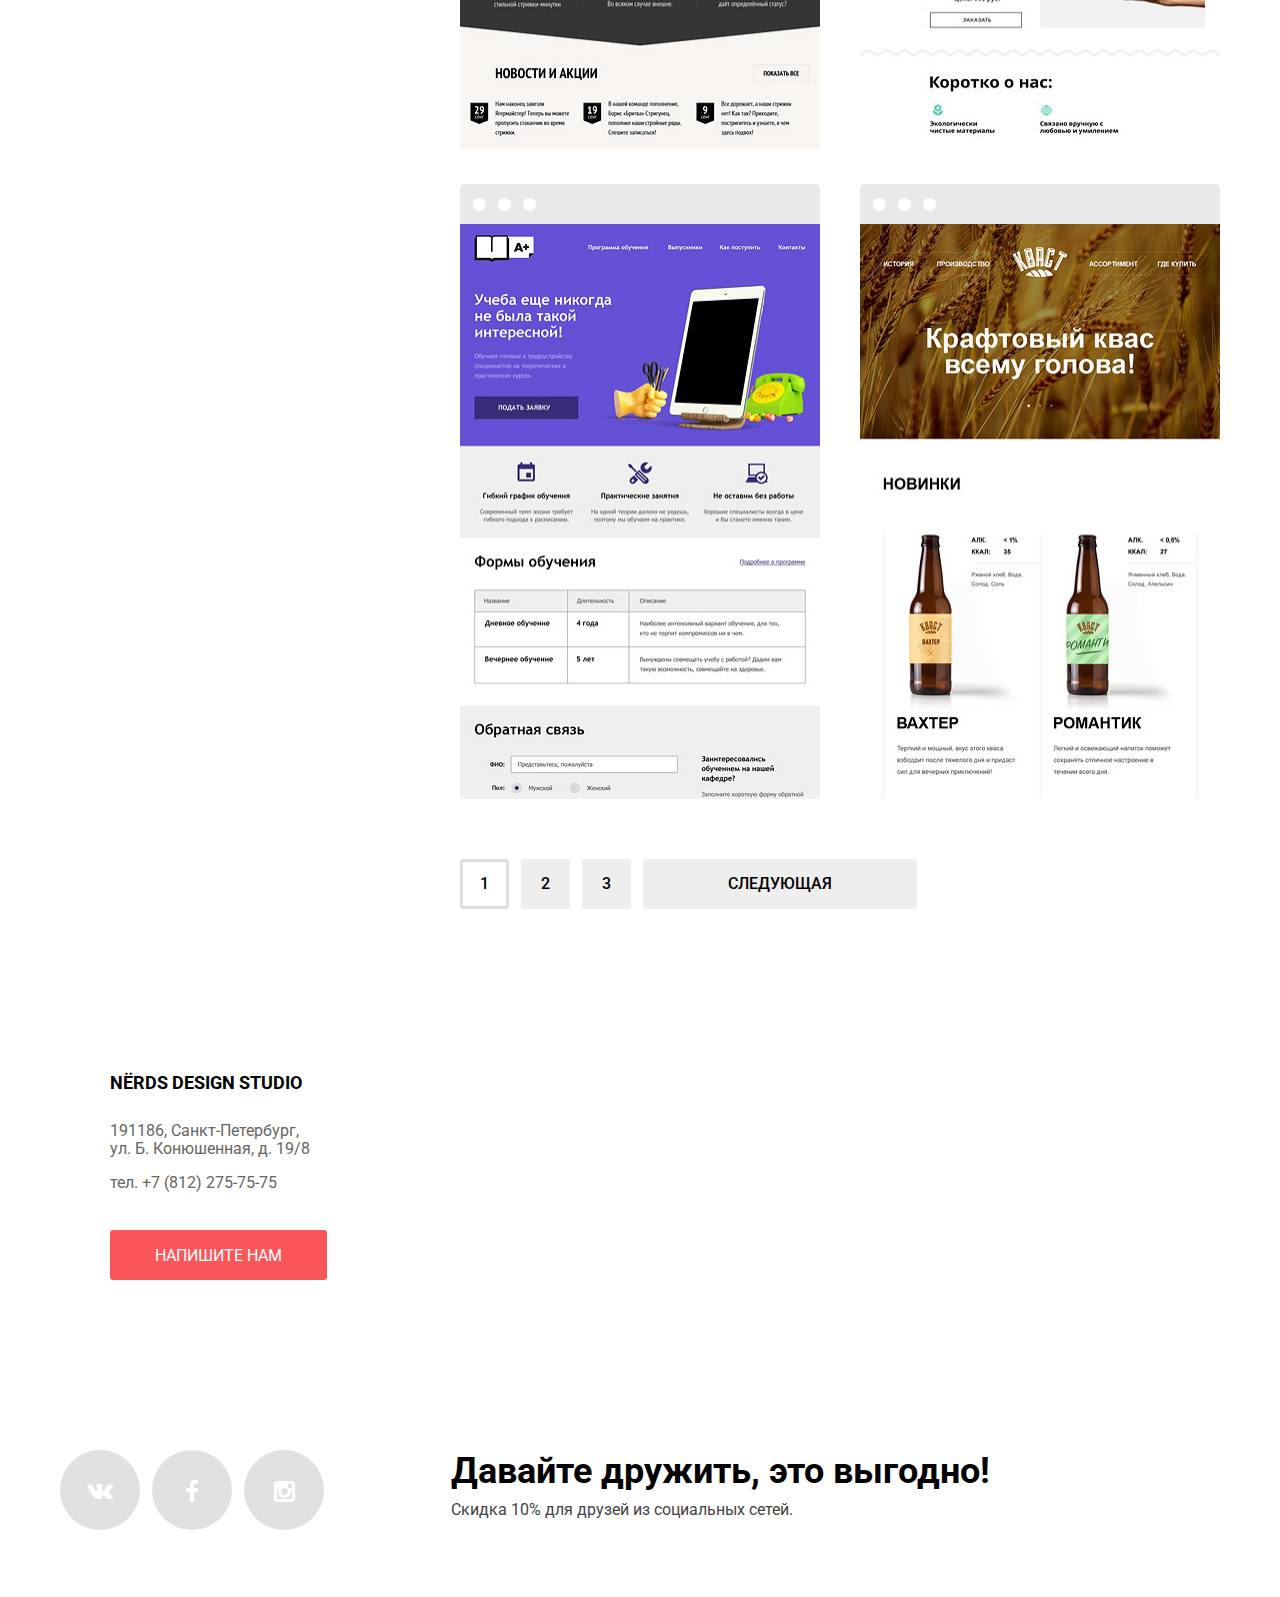
==== commit c65e3afa: "Исправления." ====
--- a/catalog.html
+++ b/catalog.html
@@ -98,8 +98,8 @@
 							<li><a href="#">По цене</a></li>
 							<li><a href="#">По типу</a></li>
 							<li><a href="#">По названию</a></li>
-							<li><a href="#">&#9662;</a></li>
-							<li><a href="#">&#9652;</a></li>
+							<li><a href="#" title="Сортировка по возростанию">&#9662;</a></li>
+							<li><a href="#" title="Сортировка по убыванию">&#9652;</a></li>
 						</ul>
 					</div>
 					<ul class="catalog-list">
--- a/css/style.css
+++ b/css/style.css
@@ -269,6 +269,7 @@
     display: flex;
     list-style: none;
     margin: 0;
+    padding: 0;
     padding-top: 80px;
     padding-bottom: 80px;
     border-bottom: 2px solid #eee;
@@ -450,36 +451,53 @@
     display: -ms-flexbox;
     display: flex;
     -ms-flex-pack: distribute;
-        justify-content: space-between;
+        -webkit-box-pack: justify;
+            justify-content: space-between;
+    -webkit-box-align: center;
+        -ms-flex-align: center;
+            align-items: center;
     list-style: none;
     margin: 0;
-    padding: 45px 30px 37px 30px;
+    padding: 47px 30px;
     border-top: 2px solid #eee;
     border-bottom: 2px solid #eee;
   }
 
   .partner-item {
+    position: relative;
+    height: 86px;
+    vertical-align: middle;
+    -webkit-box-sizing: border-box;
+            box-sizing: border-box;
+  }
+
+  .partner-item:not(:first-child)::after {
+    content: "";
+    position: absolute;
+    top: 15px;
+    left: -56px;
+    display: block;
+    width: 2px;
+    height: 55px;
+    opacity: 1;
+    background-color: #ccc;
+  }
+
+  .partner-item:first-child,
+  .partner-item:nth-child(3) {
+    padding-top: 15px;
+  }
+
+  .partner-item img {
     opacity: 0.3;
   }
 
-  .partner-item:hover {
+  .partner-item:hover img {
     opacity: 1;
   }
 
-  .partner-item:active {
+  .partner-item:active img {
     opacity: 0.1;
-  }
-
-  .partner-item:first-child {
-    margin-top: 17px;
-  }
-
-  .partner-item:nth-child(3) img{
-    margin-top: 17px;
-  }
-
-  .partner-item:last-child {
-    margin-top: 7px;
   }
 
   .contacts {
@@ -507,7 +525,7 @@
 
   .wrapper-contacts {
     position: relative;
-    width: 1200px;
+    width: 1160px;
     height: 420px;
     margin: 0 auto;
   }
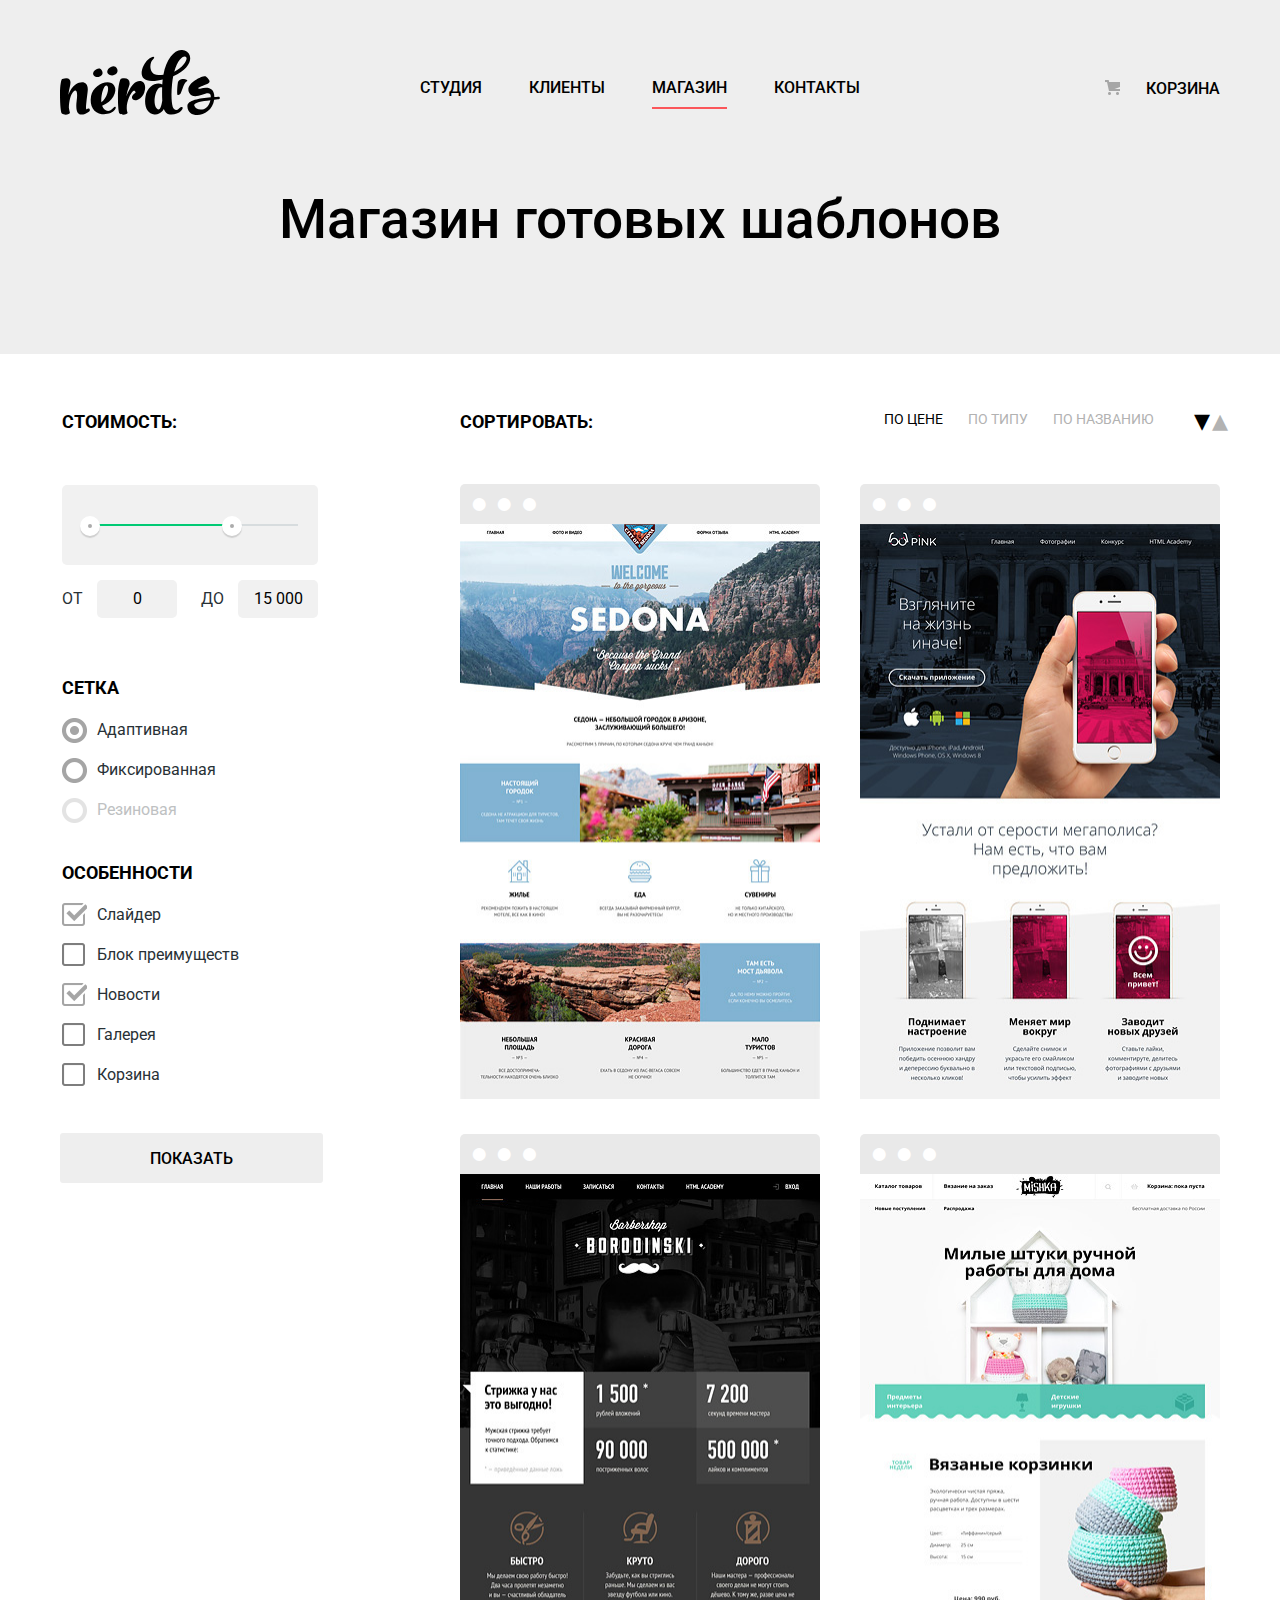
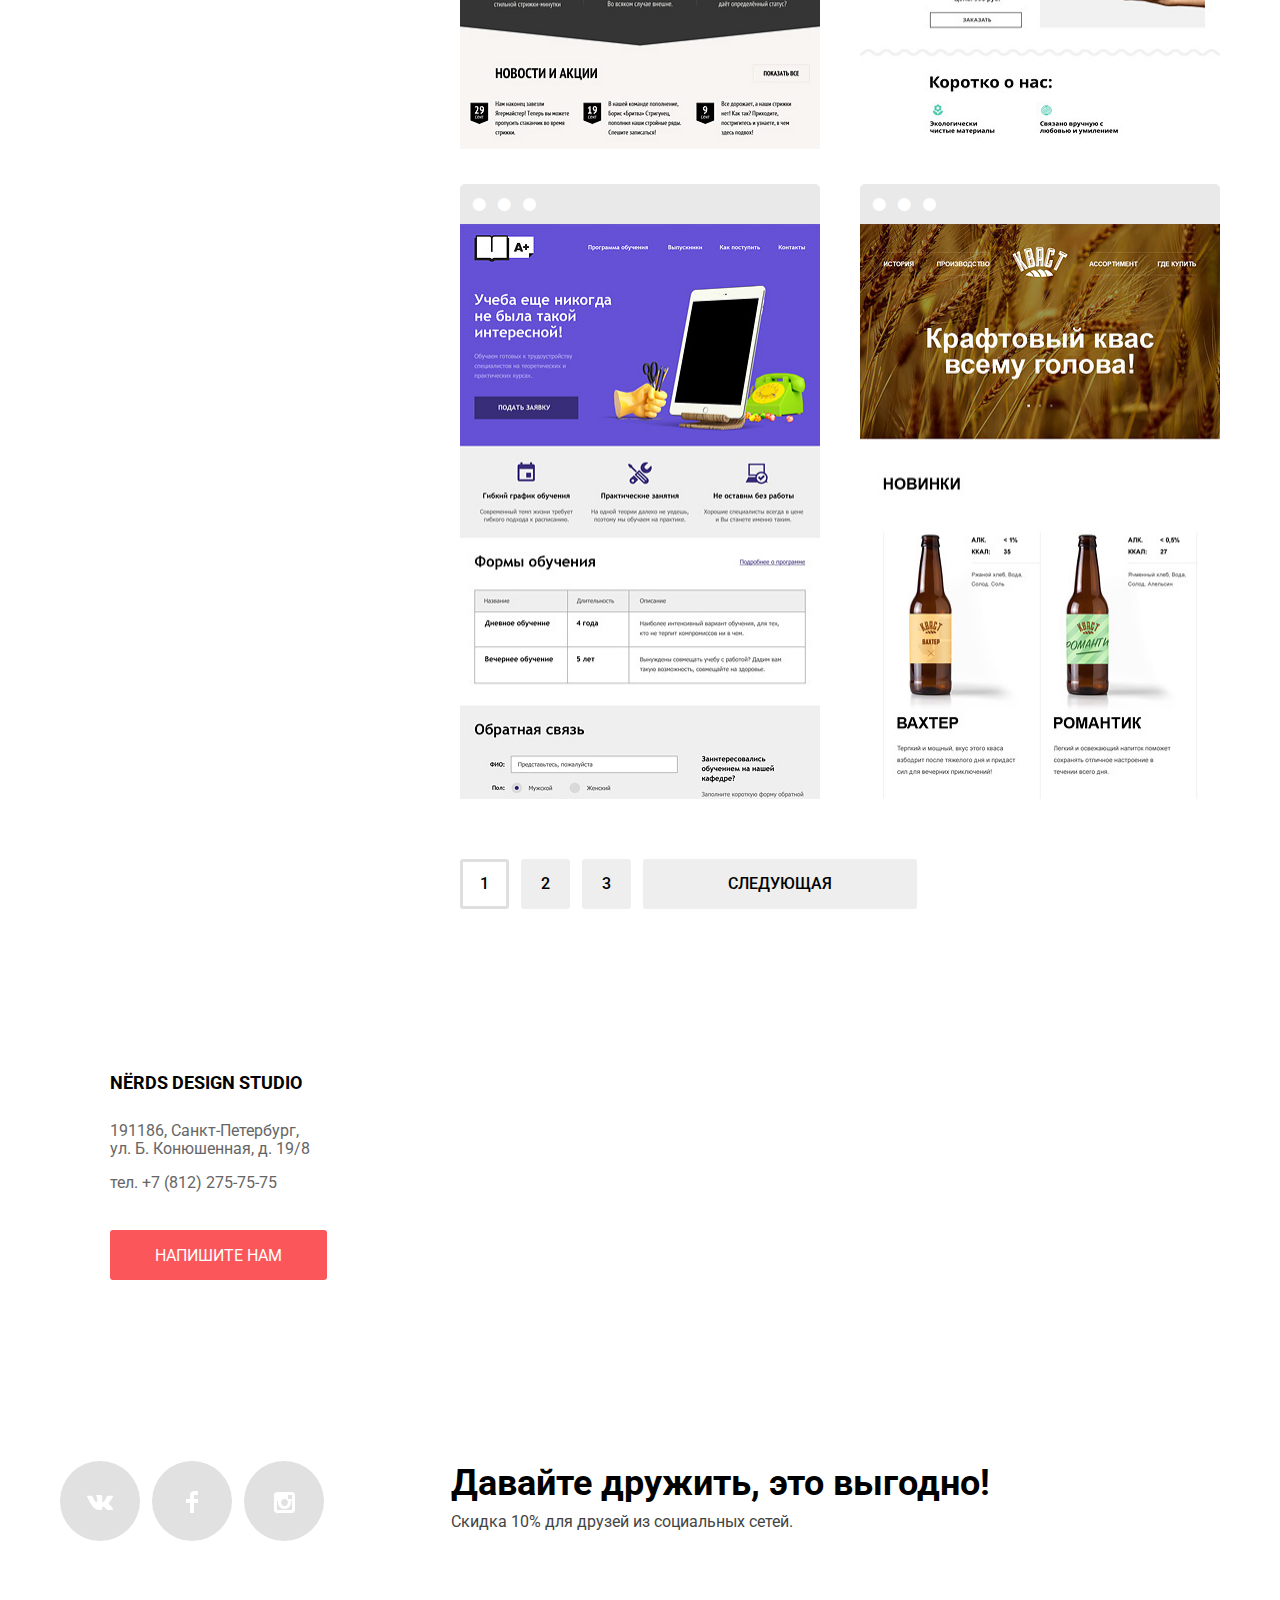
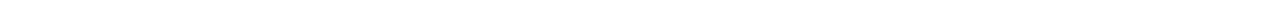
==== commit 1998857f: "Дороботки после предзащиты" ====
--- a/catalog.html
+++ b/catalog.html
@@ -33,16 +33,18 @@
 					<form class="filter" action="https://echo.htmlacademy.ru" method="post">
 						<fieldset class="filter-slider">
 							<legend>Стоимость:</legend>
-							<div class="slider-range">
-								<input type="range" min="0" max="15000" step="100" value="7500">
-							</div>
-							<div class="pull-left">
-                            	<span class="input-slider"> от</span>
-                            	<input class="slider-min" name="catalog-min" type="text" value="">
-							</div>
-							<div class="pull-right">
-                            	<span class="input-slider"> до</span>
-                            	<input class="slider-max" name="catalog-max" type="text" value="">
+							<div class="range-filter">
+								<div class="range-controls">
+									<div class="scale">
+										<div class="bar"></div>
+									</div>
+									<div class="toggle toggle-min"></div>
+									<div class="toggle toggle-max"></div>
+								</div>
+								<div class="price-controls">
+									<label class="min-price">от <input name="min-price" type="text" value="0"></label>
+									<label class="max-price">до <input name="max-price" type="text" value="15 000"></label>
+								</div>
 							</div>
 						</fieldset>
 						<fieldset class="filter-grid">
@@ -95,11 +97,11 @@
 					<div class="sort">
 						<p>Сортировать:</p>
 						<ul>
-							<li><a href="#">По цене</a></li>
+							<li><a class="active" href="#">По цене</a></li>
 							<li><a href="#">По типу</a></li>
 							<li><a href="#">По названию</a></li>
-							<li><a href="#" title="Сортировка по возростанию">&#9662;</a></li>
-							<li><a href="#" title="Сортировка по убыванию">&#9652;</a></li>
+							<li><a class="active" href="#" aria-label="Сортировка по возростанию">&#9662;</a></li>
+							<li><a href="#" aria-label="Сортировка по убыванию">&#9652;</a></li>
 						</ul>
 					</div>
 					<ul class="catalog-list">
@@ -108,7 +110,7 @@
 							<img src="img/img-sedona.jpg" width="360" height="575" alt="Миниатюра макета Седона">
 							<div class="catalog-item-hidden">
 								<a href="#"><h3>Sedona</h3></a>
-								<p>Информационный сайт<br> для туристов</p>
+								<p>Информационный сайт для туристов</p>
 								<a class="button" href="#">9 900 руб.</a>
 							</div>
 						</li>
@@ -117,7 +119,7 @@
 							<img src="img/img-pink.jpg" width="360" height="575" alt="Миниатюра макета Pink APP">
 							<div class="catalog-item-hidden">
 								<a href="#"><h3>Pink APP</h3></a>
-								<p>Продуктовый лендинг<br>приложения для iOS и Android</p>
+								<p>Продуктовый лендинг приложения для iOS и Android</p>
 								<a class="button" href="#">9 900 руб.</a>
 							</div>
 						</li>
@@ -126,7 +128,7 @@
 							<img src="img/img-barbershop.jpg" width="360" height="575" alt="Миниатюра макета Барбершоп Бородинский">
 							<div class="catalog-item-hidden">
 								<a href="#"><h3>Barbershop</h3></a>
-								<p>Салон красоты.<br>Для мужчин, да.</p>
+								<p>Сайт салона красоты. Для мужчин, да.</p>
 								<a class="button" href="#">9 900 руб.</a>
 							</div>
 						</li>
@@ -135,7 +137,7 @@
 							<img src="img/img-mishka.jpg" width="360" height="575" alt="Миниатюра макета Мишка">
 							<div class="catalog-item-hidden">
 								<a href="#"><h3>Mishka</h3></a>
-								<p>Интернет-магазин<br>вязанных игрушек</p>
+								<p>Интернет-магазин вязанных игрушек</p>
 								<a class="button" href="#">9 900 руб.</a>
 							</div>
 						</li>
@@ -144,7 +146,7 @@
 							<img src="img/img-aplus.jpg" width="360" height="575" alt="Миниатюра макета A Плюс">
 							<div class="catalog-item-hidden">
 								<a href="#"><h3>А Plus</h3></a>
-								<p>Лендинг курсов<br>повышения квалификации</p>
+								<p>Лендинг курсов повышения квалификации</p>
 								<a class="button" href="#">9 900 руб.</a>
 							</div>
 						</li>
@@ -153,7 +155,7 @@
 							<img src="img/img-kvast.jpg" width="360" height="575" alt="Миниатюра макета Кваст">
 							<div class="catalog-item-hidden">
 								<a href="#"><h3>Кваст</h3></a>
-								<p>Промо-сайт производителя<br>крафтового кваса</p>
+								<p>Промо-сайт производителя крафтового кваса</p>
 								<a class="button" href="#">9 900 руб.</a>
 							</div>
 						</li>
@@ -176,7 +178,7 @@
 					ул. Б. Конюшенная, д. 19/8
 					</p>
 					<p>тел. +7 (812) 275-75-75</p>
-					<a class="button btn-large" href="#open-modal" title="Написать письмо">Напишите нам</a>
+					<a class="button modal-open" href="#open-modal" title="Написать письмо">Напишите нам</a>
 				</div>
 			</div>
 		<iframe src="https://yandex.ru/map-widget/v1/?um=constructor%3A1c86262f30f2a0dd16f19cb515d6ae26f671a3a46655e32dbae77481164a32fb&amp;source=constructor"></iframe>
@@ -198,7 +200,7 @@
 					<textarea name="message" id="message-field" placeholder="В свободной форме" onfocus="placeholder='';" onblur="placeholder='В свободной форме';"></textarea>
 				</p>
 				<button type="submit" class="modal-button button">Отправить</button>
-				<a href="#close" class="modal-close">&#10006;</a>
+				<a class="modal-close" href="#close" title="Закрыть">&#10006;</a>
 			</form>
 			</div>
 		</section>
@@ -207,20 +209,21 @@
 		<div class="layout-positioner">
 			<ul class="social-menu">
 				<li>
-					<a href="#" title="Мы В Контакте" target="_blank"><img src="img/vk-icon.svg" alt="В Контакте"></a>
+					<a class="social-link" href="#" aria-label="Мы В Контакте" target="_blank"><img src="img/vk-icon.svg" width="26" height="15" alt="В Контакте"></a>
 				</li>
 				<li>
-					<a href="#" title="Мы в Фейсбуке" target="_blank"><img src="img/fb-icon.svg" alt="Фейсбук"></a>
+					<a class="social-link" href="#" aria-label="Мы в Фейсбуке" target="_blank"><img src="img/fb-icon.svg" width="12" height="22" alt="Фейсбук"></a>
 				</li>
 				<li>
-					<a href="#" title="Мы в Инстаграм" target="_blank"><img src="img/insta-icon.svg" alt="Инстаграм"></a>
+					<a class="social-link" href="#" aria-label="Мы в Инстаграм" target="_blank"><img src="img/insta-icon.svg" width="21" height="21" alt="Инстаграм"></a>
 				</li>
 			</ul>
 			<div class="promo">
-				<p><strong>Давайте дружить, это выгодно!</strong><br>
+				<p><strong>Давайте дружить, это выгодно!</strong>
 				Скидка 10% для друзей из социальных сетей.</p>
 			</div>
 		</div>
 	</footer>
+	<script src="js/script.js"></script>
 </body>
 </html>--- a/css/style.css
+++ b/css/style.css
@@ -179,6 +179,7 @@
 
   .slider-controls label {
     display: inline-block;
+    vertical-align: top;
     margin: 0 3px;
     width: 10px;
     height: 10px;
@@ -224,7 +225,7 @@
   }
 
   .feature-slide {
-    width: 1180px;
+    width: 1190px;
     float: left;
   }
 
@@ -310,6 +311,7 @@
   }
 
   .advant-item p {
+    width: 90%;
     margin-top: 0;
     margin-bottom: 32px;
   }
@@ -412,9 +414,6 @@
     margin-bottom: 25px;
   }
 
-  table {
-  }
-
   .studio-table caption {
     margin-bottom: 50px;
   }
@@ -427,7 +426,7 @@
   }
 
   .studio-table td {
-    padding: 5px 10px 15px 0;
+    padding: 5px 20px 15px 0;
     text-align: left;
     line-height: 1.2;
   }
@@ -519,7 +518,7 @@
     z-index: 1;
   }
 
-  .inner .contacts iframe {
+  .inner iframe {
     top: 60px;
   }
 
@@ -575,7 +574,7 @@
   }
 
   .filters {
-    min-width: 260px;
+    width: 260px;
   }
 
   .filters fieldset {
@@ -589,6 +588,7 @@
   }
 
   .filters legend {
+    margin-bottom: 7px;
     color: #000;
     font-weight: 700;
     font-size: 18px;
@@ -596,8 +596,82 @@
     text-transform: uppercase;
   }
 
+  .filter .filter-slider {
+    margin-bottom: 55px;
+  }
+
   .filter-slider legend {
-    margin-bottom: 60px;
+    margin-bottom: 48px;
+  }
+
+  .range-controls {
+    position: relative;
+    height: 41px;
+    margin-bottom: 15px;
+    padding-top: 39px;
+    padding-right: 20px;
+    padding-left: 20px;
+    background-color: #f1f1f1;
+    border-radius: 5px;
+  }
+
+  .range-controls .scale {
+    height: 2px;
+    background: #d7dcde;
+  }
+
+  .range-controls .bar {
+    width: 70%;
+    height: 2px;
+    background: #00ca74;
+  }
+
+  .range-controls .toggle {
+    position: absolute;
+    top: 31px;
+    left: 0;
+    width: 4px;
+    height: 4px;
+    padding: 0;
+    border: 8px solid #ffffff;
+    background-color: #ababab;
+    border-radius: 50%;
+    -webkit-box-shadow: 0 2px 1px 0 #cfcfcf;
+            box-shadow: 0 2px 1px 0 #cfcfcf;
+    cursor: pointer;
+  }
+
+  .range-controls .toggle-min {
+    left: 18px;
+  }
+  
+  .range-controls .toggle-max {
+    left: 160px;
+  }
+
+  .price-controls {
+    font-size: 0;
+  }
+
+  .price-controls label {
+    display: inline-block;
+    width: 50%;
+    font-size: 16px;
+    text-transform: uppercase;
+  }
+
+  .price-controls input {
+    width: 60px;
+    margin-left: 10px;
+    padding: 10px 10px;
+    text-align: center;
+    border: none;
+    border-radius: 5px;
+    background: #f1f1f1;
+  }
+
+  .max-price {
+    text-align: right;
   }
 
   .filter-option {
@@ -674,6 +748,7 @@
   }
 
   .filter-button {
+    margin-top: 10px;
     padding: 17px 90px 15px 90px;
     font-weight: 500;
     color: #000;
@@ -724,6 +799,7 @@
 
   .sort li {
     display: inline-block;
+    vertical-align: top;
     margin-left: 21px;
   }
 
@@ -759,6 +835,10 @@
   }
 
   .sort a:active {
+    color: #000;
+  }
+
+  .sort .active {
     color: #000;
   }
 
@@ -794,6 +874,11 @@
     border-top-right-radius: 5px;
   }
 
+  .catalog-item img {
+    width: 360px;
+    height: 575px;
+  }
+
   .catalog-item:hover {
     background-color: #4d4d4d;
     -webkit-box-shadow: 0 5px 20px -5px rgba(0, 0, 0, 0.685);
@@ -836,7 +921,8 @@
   }
 
   .catalog-item-hidden p {
-    margin-bottom: 30px;
+    width: 63%;
+    margin: 0 auto 30px;
     color: #666;
     font-size: 16px;
     line-height: 18px;
@@ -902,8 +988,8 @@
   }
 
   .ftr-main {
-    padding-top: 50px;
-    padding-bottom: 55px;
+    padding-top: 60px;
+    padding-bottom: 65px;
   }
 
   .ftr-main .layout-positioner {
@@ -924,10 +1010,12 @@
 
   .social-menu li {
     display: inline-block;
-  }
-
-  .social-menu a {
+    vertical-align: top;
+  }
+
+  .social-link {
     display: inline-block;
+    vertical-align: top;
     width: 80px;
     height: 80px;
     margin-right: 8px;
@@ -945,31 +1033,39 @@
     vertical-align: middle;
   } 
 
-  .social-menu a:hover,
-  .social-menu a:focus {
+  .social-link:hover,
+  .social-link:focus {
     background-color: #e74246;
   }
 
-  .social-menu a:active {
+  .social-link:active {
     background-color: #d7373b;
     -webkit-box-shadow: inset 0 3px #c13135;
             box-shadow: inset 0 3px #c13135;
   }
 
-  .social-menu a:active img {
+  .social-link:active img {
     opacity: 0.5;
   }
 
   .promo strong {
+    margin-bottom: 10px;
     color: #000;
     font-weight: 700;
     font-size: 36px;
+    line-height: 36px;
   }
 
   .promo p {
+    width: 550px;
     color: #444;
     line-height: 32px;
   }
+
+  .modal:target {
+    display: block;
+    pointer-events: auto;
+   }
 
   .modal {
     position: fixed;
@@ -982,9 +1078,15 @@
     z-index: 5000;
   }
 
-  .modal:target {
+  .modal-show {
     display: block;
-    pointer-events: auto;
+    -webkit-animation: scale 0.3s;
+            animation: scale 0.3s;
+  }
+
+  .modal-error {
+    -webkit-animation: shake 0.6s;
+            animation: shake 0.6s;
   }
 
   .modal-message {
@@ -1012,6 +1114,7 @@
 
   .message p {
     display: inline-block;
+    vertical-align: top;
   }
 
   .message p:first-child {
@@ -1091,4 +1194,108 @@
     padding: 17px 80px 15px 80px;
     cursor: pointer;
     outline: none;
+  }
+
+  @-webkit-keyframes scale {
+    0% {
+      -webkit-transform: scale(0);
+              transform: scale(0);
+    }
+  
+    25% {
+      -webkit-transform: scale(0.25);
+              transform: scale(0.25);
+    }
+
+    50% {
+      -webkit-transform: scale(0.5);
+              transform: scale(0.5);
+    }
+  
+    75% {
+      -webkit-transform: scale(0.75);
+              transform: scale(0.75);
+    }
+
+    100% {
+      -webkit-transform: scale(1);
+              transform: scale(1);
+    }
+  }
+
+  @keyframes scale {
+    0% {
+      -webkit-transform: scale(0);
+              transform: scale(0);
+    }
+  
+    25% {
+      -webkit-transform: scale(0.25);
+              transform: scale(0.25);
+    }
+
+    50% {
+      -webkit-transform: scale(0.5);
+              transform: scale(0.5);
+    }
+  
+    75% {
+      -webkit-transform: scale(0.75);
+              transform: scale(0.75);
+    }
+
+    100% {
+      -webkit-transform: scale(1);
+              transform: scale(1);
+    }
+  }
+
+  @-webkit-keyframes shake {
+    0%,
+    100% {
+      -webkit-transform: translateX(0);
+              transform: translateX(0);
+    }
+  
+    10%,
+    30%,
+    50%,
+    70%,
+    90% {
+      -webkit-transform: translateX(-10px);
+              transform: translateX(-10px);
+    }
+  
+    20%,
+    40%,
+    60%,
+    80% {
+      -webkit-transform: translateX(10px);
+              transform: translateX(10px);
+    }
+  }
+
+  @keyframes shake {
+    0%,
+    100% {
+      -webkit-transform: translateX(0);
+              transform: translateX(0);
+    }
+  
+    10%,
+    30%,
+    50%,
+    70%,
+    90% {
+      -webkit-transform: translateX(-10px);
+              transform: translateX(-10px);
+    }
+  
+    20%,
+    40%,
+    60%,
+    80% {
+      -webkit-transform: translateX(10px);
+              transform: translateX(10px);
+    }
   }